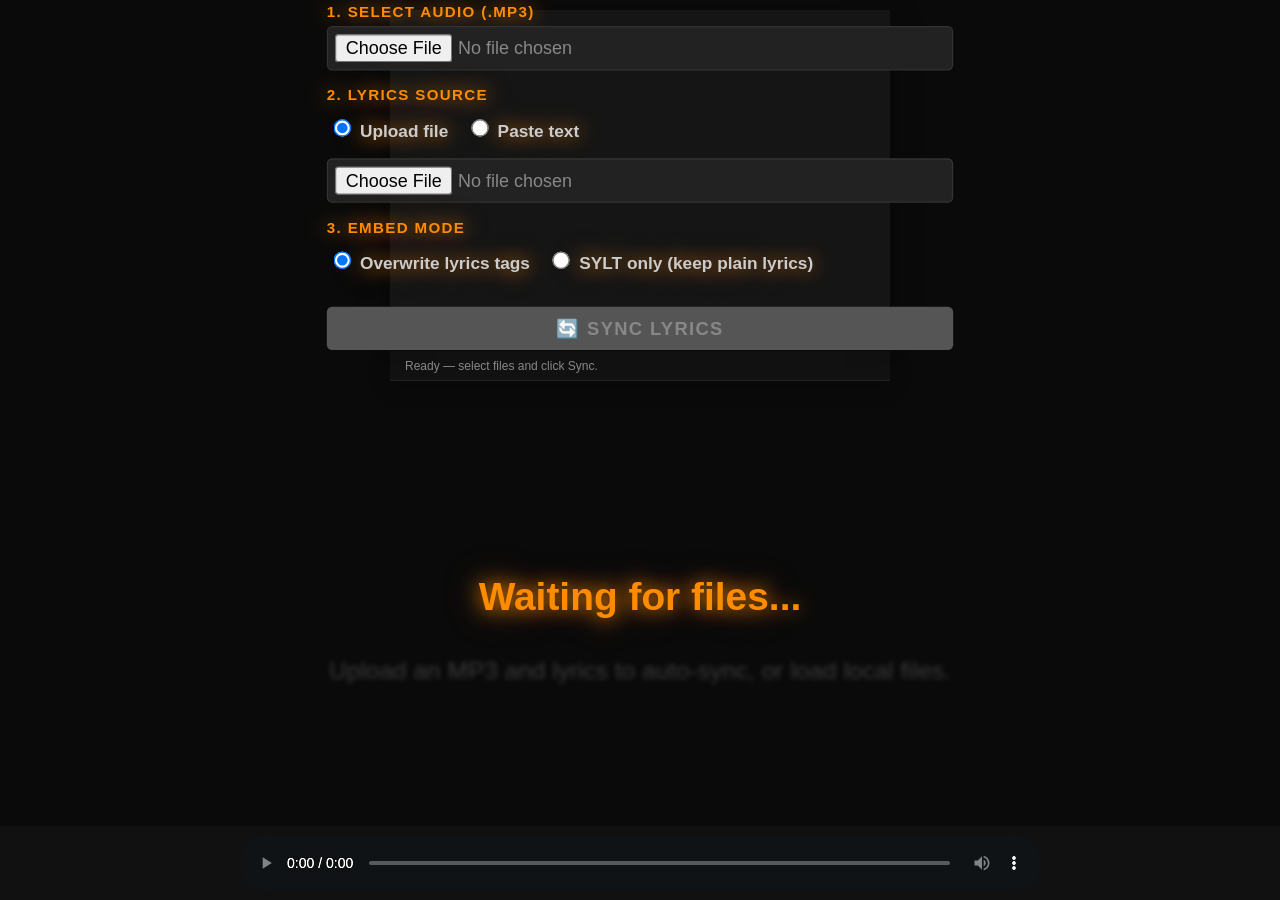
==== app/static/index.html @ f2a9d6f7 "Add embed_mode parameter to write_sylt_tag with UI, API, and docs support Co-authored-by: khannover " ====
<!DOCTYPE html>
<html lang="en">
<head>
    <meta charset="UTF-8">
    <title>KAI | Auto-Sync Viewer</title>
    <style>
        :root { --orange: #ff8c00; --dark: #0a0a0a; --dim: rgba(255, 255, 255, 0.2); }
        * { box-sizing: border-box; }
        body { background: var(--dark); color: white; font-family: 'Segoe UI', sans-serif; display: flex; flex-direction: column; align-items: center; margin: 0; height: 100vh; overflow: hidden; }

        .dashboard { background: #151515; padding: 18px 18px 14px; width: 95%; max-width: 500px; border-bottom: 2px solid var(--orange); display: flex; flex-direction: column; gap: 12px; margin-top: 10px; z-index: 100; box-shadow: 0 10px 30px rgba(0,0,0,0.35); }
        .control-group { display: flex; flex-direction: column; flex: 1; min-width: 230px; }
        label { color: var(--orange); font-size: 0.7rem; text-transform: uppercase; margin-bottom: 5px; letter-spacing: 1px; }
        input[type="file"] { background: #222; color: #888; border: 1px solid #333; padding: 5px; border-radius: 4px; }

        .btn-row { display: flex; align-items: flex-end; gap: 10px; }
        button { background: var(--orange); color: var(--dark); border: none; padding: 8px 20px; border-radius: 4px; font-weight: bold; font-size: 0.85rem; cursor: pointer; text-transform: uppercase; letter-spacing: 1px; transition: all 0.2s; }
        button:hover { background: #ffaa33; transform: scale(1.03); }
        button:disabled { background: #555; color: #888; cursor: not-allowed; transform: none; }

        .choice-row { display: flex; gap: 12px; align-items: center; margin: 4px 0 8px; }
        .inline-row { display: flex; align-items: flex-end; flex-wrap: wrap; gap: 12px; }
        .choice-row label { color: #ccc; font-size: 0.8rem; text-transform: none; letter-spacing: 0; }
        .lyrics-textarea { width: 100%; min-height: 120px; background: #1c1c1c; color: #f2f2f2; border: 1px solid #333; border-radius: 4px; padding: 10px; resize: vertical; font-family: 'Segoe UI', sans-serif; }
        .hidden { display: none; }
        .embedded-lyrics-panel { background: #111; border: 1px solid #2a2a2a; border-radius: 4px; padding: 10px; margin-top: 6px; }
        .embedded-lyrics-panel summary { color: var(--orange); font-size: 0.72rem; text-transform: uppercase; letter-spacing: 1px; cursor: pointer; user-select: none; }
        .embedded-lyrics-panel textarea { width: 100%; min-height: 80px; background: #1a1a1a; color: #aaa; border: 1px solid #2a2a2a; border-radius: 4px; padding: 8px; font-family: 'Segoe UI', sans-serif; font-size: 0.78rem; resize: vertical; margin-top: 8px; }
        .embed-status { font-size: 0.73rem; padding: 4px 0 2px; }

        .status-bar { margin-top: 30px; width: 95%; max-width: 500px; padding: 8px 15px; font-size: 0.75rem; color: #888; background: #111; border-bottom: 1px solid #222; min-height: 30px; display: flex; align-items: center; gap: 10px; box-shadow: 0 6px 20px rgba(0,0,0,0.25); }
        .status-bar .spinner { width: 14px; height: 14px; border: 2px solid #555; border-top-color: var(--orange); border-radius: 50%; animation: spin 0.8s linear infinite; display: none; }
        .status-bar.loading .spinner { display: inline-block; }
        @keyframes spin { to { transform: rotate(360deg); } }

        .tabs { display: flex; gap: 0; width: 100%; }
        .tab { padding: 8px 20px; background: #1a1a1a; color: #666; cursor: pointer; font-size: 0.75rem; text-transform: uppercase; letter-spacing: 1px; border-bottom: 2px solid transparent; transition: all 0.2s; }
        .tab.active { color: var(--orange); border-bottom-color: var(--orange); background: #151515; }

        .tab-content { display: none; }
        .tab-content.active { display: flex; flex-direction: column; gap: 12px; width: 100%; }

        #lyrics-window { flex-grow: 1; width: 100%; overflow-y: auto; scroll-behavior: smooth; text-align: center; mask-image: linear-gradient(transparent, black 35%, black 65%, transparent); -webkit-mask-image: linear-gradient(transparent, black 35%, black 65%, transparent); }
        #lyrics-content { padding: 20vh 0; }
        .lyric-line { padding: 20px; font-size: 1.8rem; color: var(--dim); filter: blur(3px); transition: all 0.5s ease; transform: scale(0.85); cursor: pointer; }
        .lyric-line:hover { filter: blur(1px); color: rgba(255,255,255,0.4); }
        .active { color: var(--orange) !important; filter: blur(0px) !important; transform: scale(1.35) !important; text-shadow: 0 0 15px var(--orange), 0 0 30px rgba(255, 140, 0, 0.4); font-weight: bold; }

        .player-container { width: 100%; background: #111; padding: 10px 0; display: flex; justify-content: center; }
        audio { width: 80%; max-width: 800px; filter: invert(100%) hue-rotate(180deg) brightness(1.5); }
        #tab-auto { margin-top: 20px; }
    </style>
</head>
<body>
    <div class="dashboard">
        <!-- Tab 1: Auto-sync via API -->
        <div class="tab-content active" id="tab-auto">
            <div class="inline-row">
                <div class="control-group">
                    <label>1. Select Audio (.mp3)</label>
                    <input type="file" id="auto-audio" accept=".mp3,audio/mpeg">
                </div>
                <div class="control-group">
                    <label>2. Lyrics Source</label>
                    <div class="choice-row">
                        <label><input type="radio" name="lyrics-source" value="file" checked> Upload file</label>
                        <label><input type="radio" name="lyrics-source" value="text"> Paste text</label>
                    </div>
                    <input type="file" id="auto-lyrics-file" accept=".txt,text/plain">
                    <textarea id="auto-lyrics-text" class="lyrics-textarea hidden" placeholder="Paste lyrics here..."></textarea>
                </div>
                <div class="control-group" id="embed-mode-group">
                    <label>3. Embed Mode</label>
                    <div class="choice-row">
                        <label title="Writes synced LRC text into USLT and TXXX:LYRICS (replaces plain lyrics)">
                            <input type="radio" name="embed-mode" value="overwrite" checked> Overwrite lyrics tags
                        </label>
                        <label title="Writes only the SYLT frame — keeps existing plain (unsynced) lyrics intact">
                            <input type="radio" name="embed-mode" value="sylt_only"> SYLT only (keep plain lyrics)
                        </label>
                    </div>
                </div>
                <div class="control-group">
                    <button id="btn-sync" disabled>🔄 Sync Lyrics</button>
                </div>
            </div>
            <!-- Embedded lyrics panel (shown after MP3 selection) -->
            <div id="embedded-lyrics-wrap" class="hidden">
                <div class="embed-status" id="embed-status-text"></div>
                <details class="embedded-lyrics-panel" id="timed-lrc-panel">
                    <summary>Timed Lyrics (LRC)</summary>
                    <textarea id="embed-lrc-text" readonly></textarea>
                </details>
            </div>
        </div>

        <!-- Tab 2: Manual local files -->
        <div class="tab-content" id="tab-manual">
            <div class="control-group">
                <label>1. Select Audio (.mp3)</label>
                <input type="file" id="manual-audio" accept=".mp3,audio/mpeg">
            </div>
            <div class="control-group">
                <label>2. Paste Sync Data (LRC text)</label>
                <textarea id="manual-lrc-text" class="lyrics-textarea" placeholder="Paste LRC content here..."></textarea>
            </div>
        </div>
    </div>

    <div class="status-bar" id="status-bar">
        <div class="spinner"></div>
        <span id="status-text">Ready — select files and click Sync.</span>
    </div>

    <div id="lyrics-window">
        <div id="lyrics-content">
            <div class="lyric-line active">Waiting for files...</div>
            <div class="lyric-line">Upload an MP3 and lyrics to auto-sync, or load local files.</div>
        </div>
    </div>
    <div class="player-container"><audio id="audio-player" controls></audio></div>

    <script>
        // ─── Elements ───
        const player    = document.getElementById('audio-player');
        const content   = document.getElementById('lyrics-content');
        const windowEl  = document.getElementById('lyrics-window');
        const statusBar = document.getElementById('status-bar');
        const statusTxt = document.getElementById('status-text');
        const btnSync   = document.getElementById('btn-sync');

        const autoAudio   = document.getElementById('auto-audio');
        const autoLyricsFile = document.getElementById('auto-lyrics-file');
        const autoLyricsText = document.getElementById('auto-lyrics-text');
        const lyricsSource = document.querySelectorAll('input[name="lyrics-source"]');
        const manualAudio = document.getElementById('manual-audio');
        const manualLrcText = document.getElementById('manual-lrc-text');
        const embeddedWrap = document.getElementById('embedded-lyrics-wrap');
        const embedStatusText = document.getElementById('embed-status-text');
        const timedLrcPanel = document.getElementById('timed-lrc-panel');
        const embedLrcText = document.getElementById('embed-lrc-text');

        let syncMap = [];

        // ─── Tab switching ───
        document.querySelectorAll('.tab').forEach(tab => {
            tab.addEventListener('click', () => {
                document.querySelectorAll('.tab').forEach(t => t.classList.remove('active'));
                document.querySelectorAll('.tab-content').forEach(c => c.classList.remove('active'));
                tab.classList.add('active');
                document.getElementById(`tab-${tab.dataset.tab}`).classList.add('active');
            });
        });

        // ─── Status helpers ───
        function setStatus(msg, loading = false) {
            statusTxt.textContent = msg;
            statusBar.classList.toggle('loading', loading);
        }

        // ─── Enable sync button when both files selected ───
        let lyricsMode = 'file';

        function checkAutoReady() {
            const hasLyrics = lyricsMode === 'file'
                ? autoLyricsFile.files.length > 0
                : autoLyricsText.value.trim().length > 0;
            btnSync.disabled = !(autoAudio.files.length && hasLyrics);
        }
        autoAudio.addEventListener('change', checkAutoReady);
        autoLyricsFile.addEventListener('change', checkAutoReady);
        autoLyricsText.addEventListener('input', checkAutoReady);

        // ─── Extract embedded lyrics when MP3 is chosen ───
        autoAudio.addEventListener('change', async () => {
            const file = autoAudio.files[0];
            embeddedWrap.classList.add('hidden');
            embedLrcText.value = '';
            if (!file) return;

            embedStatusText.style.color = '#888';
            embedStatusText.textContent = '🔍 Checking for embedded lyrics…';
            embeddedWrap.classList.remove('hidden');

            try {
                const form = new FormData();
                form.append('mp3', file);
                const resp = await fetch('/lyrics/from-mp3', { method: 'POST', body: form });
                if (!resp.ok) {
                    embedStatusText.style.color = '#f88';
                    embedStatusText.textContent = '⚠️ Could not read embedded lyrics.';
                    return;
                }
                const data = await resp.json();
                const found = data.sources && (data.sources.uslt || data.sources.txxx_lyrics || data.sources.sylt);
                if (!found || (!data.plain_lyrics && !data.timed_lyrics_lrc)) {
                    embedStatusText.style.color = '#888';
                    embedStatusText.textContent = 'ℹ️ No embedded lyrics found.';
                    timedLrcPanel.classList.add('hidden');
                    return;
                }

                // Build source label
                const srcNames = [];
                if (data.sources.uslt) srcNames.push('USLT');
                if (data.sources.txxx_lyrics) srcNames.push('TXXX');
                if (data.sources.sylt) srcNames.push('SYLT');
                embedStatusText.style.color = '#8f8';
                embedStatusText.textContent = `✅ Found embedded lyrics (${srcNames.join('/')}).`;

                // Show timed LRC panel if available
                if (data.timed_lyrics_lrc) {
                    embedLrcText.value = data.timed_lyrics_lrc;
                    timedLrcPanel.classList.remove('hidden');
                } else {
                    timedLrcPanel.classList.add('hidden');
                }

                // Pre-populate plain lyrics textarea and switch to text mode
                if (data.plain_lyrics) {
                    autoLyricsText.value = data.plain_lyrics;
                    // Switch to text mode
                    const textRadio = document.querySelector('input[name="lyrics-source"][value="text"]');
                    if (textRadio) {
                        textRadio.checked = true;
                        lyricsMode = 'text';
                        autoLyricsFile.classList.add('hidden');
                        autoLyricsText.classList.remove('hidden');
                        autoLyricsFile.value = '';
                    }
                    checkAutoReady();
                }
            } catch (e) {
                embedStatusText.style.color = '#f88';
                embedStatusText.textContent = '⚠️ Error checking embedded lyrics.';
                console.error(e);
            }
        });

        lyricsSource.forEach(radio => {
            radio.addEventListener('change', () => {
                lyricsMode = radio.value;
                const usingFile = lyricsMode === 'file';
                autoLyricsFile.classList.toggle('hidden', !usingFile);
                autoLyricsText.classList.toggle('hidden', usingFile);
                if (usingFile) autoLyricsText.value = '';
                else autoLyricsFile.value = '';
                checkAutoReady();
            });
        });

        // ─── AUTO-SYNC: Call the API ───
        btnSync.addEventListener('click', async () => {
            const mp3File = autoAudio.files[0];
            const lyricPayload = lyricsMode === 'file'
                ? autoLyricsFile.files[0]
                : new Blob([autoLyricsText.value], { type: 'text/plain' });
            if (!mp3File || !lyricPayload) return;

            btnSync.disabled = true;
            setStatus('Uploading and syncing… this may take a minute.', true);

            try {
                const form = new FormData();
                form.append('mp3', mp3File);
                form.append('lyrics', lyricPayload, lyricsMode === 'file' ? lyricPayload.name || 'lyrics.txt' : 'lyrics.txt');
                form.append('embed_mode', document.querySelector('input[name="embed-mode"]:checked').value);

                const resp = await fetch('/sync', { method: 'POST', body: form });

                if (!resp.ok) {
                    const err = await resp.json().catch(() => ({ detail: resp.statusText }));
                    throw new Error(err.detail || 'Sync failed');
                }

                setStatus('Processing response…', true);

                // Response is a ZIP containing _synced.mp3 and _synced.lrc
                const blob = await resp.blob();
                const zip  = await loadZip(blob);

                // Find the files in the ZIP
                let mp3Blob = null, lrcText = null;
                for (const [name, data] of zip) {
                    if (name.endsWith('.mp3')) mp3Blob = data;
                    if (name.endsWith('.lrc')) lrcText = await data.text();
                }

                if (!mp3Blob || !lrcText) throw new Error('ZIP missing expected files');

                // Load audio
                player.src = URL.createObjectURL(mp3Blob);

                // Parse LRC and display
                parseLrc(lrcText);

                setStatus(`✅ Synced! ${syncMap.length} lines aligned. Press play.`, false);

                // Offer download
                offerDownload(blob, mp3File.name.replace('.mp3', '_synced.zip'));

            } catch (err) {
                setStatus(`❌ Error: ${err.message}`, false);
                console.error(err);
            } finally {
                btnSync.disabled = false;
                checkAutoReady();
            }
        });

        // ─── MANUAL: Load local files ───
        manualAudio.addEventListener('change', (e) => {
            const file = e.target.files[0];
            if (file) {
                player.src = URL.createObjectURL(file);
                setStatus('Audio loaded. Paste LRC text next.', false);
            }
        });

        manualLrcText.addEventListener('input', (e) => {
            const text = e.target.value;
            if (!text.trim()) {
                setStatus('Awaiting LRC text…', false);
                syncMap = [];
                content.innerHTML = '<div class="lyric-line active">Waiting for LRC text...</div>';
                return;
            }
            parseLrc(text);
            setStatus(`✅ LRC text loaded: ${syncMap.length} lines. Press play.`, false);
        });

        // ─── LRC Parser ───
        function parseLrc(raw) {
            syncMap = [];
            content.innerHTML = '';
            raw.split('\n').forEach(line => {
                const match = line.match(/\[(\d+):(\d+\.?\d*)\](.*)/);
                if (match) {
                    const ms = (parseInt(match[1]) * 60 + parseFloat(match[2])) * 1000;
                    const text = match[3].trim();
                    if (text) syncMap.push({ time: ms, text });
                }
            });
            syncMap.forEach((item, i) => {
                const div = document.createElement('div');
                div.className = 'lyric-line';
                div.id = `line-${i}`;
                div.innerText = item.text;
                // Click to seek
                div.addEventListener('click', () => {
                    player.currentTime = item.time / 1000;
                    if (player.paused) player.play();
                });
                content.appendChild(div);
            });
        }

        // ─── Sync Engine ───
        let lastActive = -1;
        player.addEventListener('timeupdate', () => {
            const now = player.currentTime * 1000;
            let activeIdx = -1;

            for (let i = syncMap.length - 1; i >= 0; i--) {
                if (now >= syncMap[i].time) { activeIdx = i; break; }
            }

            if (activeIdx !== lastActive) {
                lastActive = activeIdx;
                document.querySelectorAll('.lyric-line').forEach(el => el.classList.remove('active'));
                if (activeIdx >= 0) {
                    const activeEl = document.getElementById(`line-${activeIdx}`);
                    if (activeEl) {
                        activeEl.classList.add('active');
                        const targetScroll = activeEl.offsetTop - (windowEl.offsetHeight / 2);
                        windowEl.scrollTo({ top: Math.max(0, targetScroll), behavior: 'smooth' });
                    }
                }
            }
        });

        // ─── Minimal ZIP reader (no external lib needed) ───
        async function loadZip(blob) {
            const buf  = await blob.arrayBuffer();
            const view = new DataView(buf);
            const entries = [];
            let offset = 0;

            while (offset < buf.byteLength - 4) {
                const sig = view.getUint32(offset, true);
                if (sig !== 0x04034b50) break; // local file header

                const compMethod  = view.getUint16(offset + 8, true);
                const compSize    = view.getUint32(offset + 18, true);
                const uncompSize  = view.getUint32(offset + 22, true);
                const nameLen     = view.getUint16(offset + 26, true);
                const extraLen    = view.getUint16(offset + 28, true);
                const nameBytes   = new Uint8Array(buf, offset + 30, nameLen);
                const fileName    = new TextDecoder().decode(nameBytes);
                const dataStart   = offset + 30 + nameLen + extraLen;
                const fileData    = buf.slice(dataStart, dataStart + compSize);

                if (compMethod === 0) {
                    // Stored (no compression)
                    entries.push([fileName, new Blob([fileData])]);
                } else if (compMethod === 8) {
                    // Deflated — use DecompressionStream
                    const ds = new DecompressionStream('deflate-raw');
                    const writer = ds.writable.getWriter();
                    writer.write(new Uint8Array(fileData));
                    writer.close();
                    const decompressed = await new Response(ds.readable).blob();
                    entries.push([fileName, decompressed]);
                } else {
                    console.warn(`Unsupported compression method ${compMethod} for ${fileName}`);
                }

                offset = dataStart + compSize;
            }
            return entries;
        }

        // ─── Offer download ───
        function offerDownload(blob, fileName) {
            const a = document.createElement('a');
            a.href = URL.createObjectURL(blob);
            a.download = fileName;
            a.click();
            URL.revokeObjectURL(a.href);
        }
    </script>
</body>
</html>
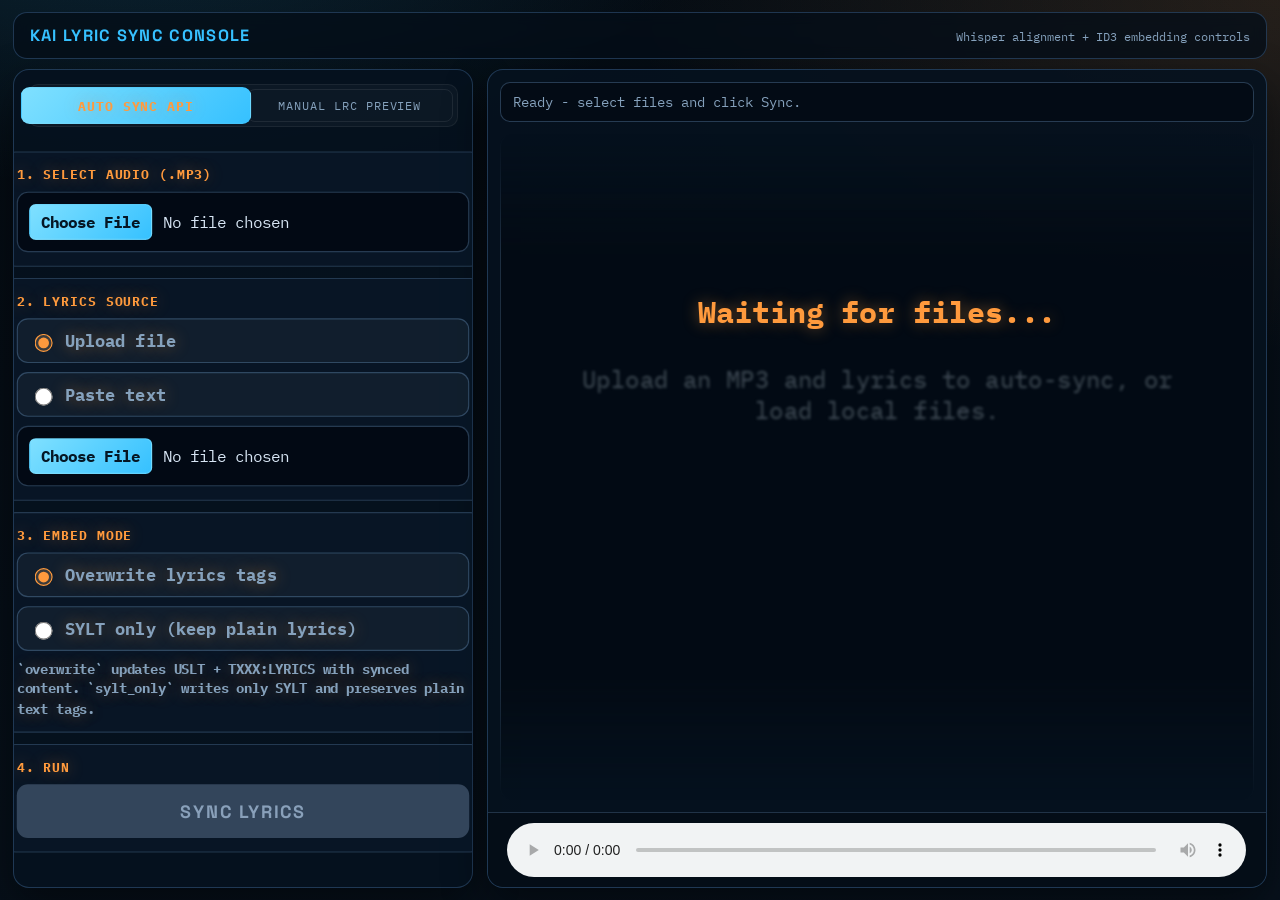
==== commit 26c6437c: "feat: Enhance audio transcription and alignment features - Added retry mechanism for transcription w" ====
--- a/app/static/index.html
+++ b/app/static/index.html
@@ -2,123 +2,485 @@
 <html lang="en">
 <head>
     <meta charset="UTF-8">
-    <title>KAI | Auto-Sync Viewer</title>
+    <meta name="viewport" content="width=device-width, initial-scale=1.0">
+    <title>KAI | Lyric Sync Console</title>
     <style>
-        :root { --orange: #ff8c00; --dark: #0a0a0a; --dim: rgba(255, 255, 255, 0.2); }
+        @import url('https://fonts.googleapis.com/css2?family=IBM+Plex+Mono:wght@400;500;700&family=Space+Grotesk:wght@500;700&display=swap');
+
+        :root {
+            --bg: #040b12;
+            --bg-2: #07111c;
+            --panel: rgba(6, 18, 31, 0.92);
+            --panel-soft: rgba(10, 24, 40, 0.78);
+            --border: rgba(74, 122, 173, 0.38);
+            --text: #d7e5f4;
+            --muted: #85a1bc;
+            --accent: #36c1ff;
+            --accent-2: #ff9a3d;
+            --active: #7fe0ff;
+            --shell-width: min(1500px, 98vw);
+        }
+
         * { box-sizing: border-box; }
-        body { background: var(--dark); color: white; font-family: 'Segoe UI', sans-serif; display: flex; flex-direction: column; align-items: center; margin: 0; height: 100vh; overflow: hidden; }
-
-        .dashboard { background: #151515; padding: 18px 18px 14px; width: 95%; max-width: 500px; border-bottom: 2px solid var(--orange); display: flex; flex-direction: column; gap: 12px; margin-top: 10px; z-index: 100; box-shadow: 0 10px 30px rgba(0,0,0,0.35); }
-        .control-group { display: flex; flex-direction: column; flex: 1; min-width: 230px; }
-        label { color: var(--orange); font-size: 0.7rem; text-transform: uppercase; margin-bottom: 5px; letter-spacing: 1px; }
-        input[type="file"] { background: #222; color: #888; border: 1px solid #333; padding: 5px; border-radius: 4px; }
-
-        .btn-row { display: flex; align-items: flex-end; gap: 10px; }
-        button { background: var(--orange); color: var(--dark); border: none; padding: 8px 20px; border-radius: 4px; font-weight: bold; font-size: 0.85rem; cursor: pointer; text-transform: uppercase; letter-spacing: 1px; transition: all 0.2s; }
-        button:hover { background: #ffaa33; transform: scale(1.03); }
-        button:disabled { background: #555; color: #888; cursor: not-allowed; transform: none; }
-
-        .choice-row { display: flex; gap: 12px; align-items: center; margin: 4px 0 8px; }
-        .inline-row { display: flex; align-items: flex-end; flex-wrap: wrap; gap: 12px; }
-        .choice-row label { color: #ccc; font-size: 0.8rem; text-transform: none; letter-spacing: 0; }
-        .lyrics-textarea { width: 100%; min-height: 120px; background: #1c1c1c; color: #f2f2f2; border: 1px solid #333; border-radius: 4px; padding: 10px; resize: vertical; font-family: 'Segoe UI', sans-serif; }
+        html, body { height: 100%; }
+
+        body {
+            margin: 0;
+            color: var(--text);
+            font-family: 'IBM Plex Mono', monospace;
+            background:
+                radial-gradient(1000px 540px at 10% -15%, rgba(54, 193, 255, 0.16), transparent 60%),
+                radial-gradient(1000px 540px at 100% 0%, rgba(255, 154, 61, 0.13), transparent 65%),
+                linear-gradient(165deg, var(--bg), var(--bg-2));
+            display: grid;
+            grid-template-rows: auto 1fr;
+            overflow: hidden;
+            position: relative;
+        }
+
+        body::before {
+            content: "";
+            position: fixed;
+            inset: 0;
+            pointer-events: none;
+            background: repeating-linear-gradient(
+                to bottom,
+                rgba(255, 255, 255, 0.02) 0,
+                rgba(255, 255, 255, 0.02) 1px,
+                transparent 2px,
+                transparent 4px
+            );
+            opacity: 0.17;
+            mix-blend-mode: soft-light;
+        }
+
+        .masthead {
+            width: var(--shell-width);
+            margin: 12px auto 10px;
+            padding: 12px 16px;
+            border-radius: 14px;
+            border: 1px solid var(--border);
+            background: rgba(4, 14, 24, 0.76);
+            display: flex;
+            align-items: center;
+            justify-content: space-between;
+            gap: 12px;
+            backdrop-filter: blur(7px);
+        }
+
+        .brand {
+            font-family: 'Space Grotesk', sans-serif;
+            font-weight: 700;
+            letter-spacing: 0.08em;
+            text-transform: uppercase;
+            color: var(--accent);
+            font-size: 1.02rem;
+        }
+
+        .subtitle {
+            color: var(--muted);
+            font-size: 0.78rem;
+        }
+
+        .app-shell {
+            width: var(--shell-width);
+            margin: 0 auto 12px;
+            min-height: 0;
+            display: grid;
+            grid-template-columns: minmax(360px, 460px) 1fr;
+            gap: 14px;
+        }
+
+        .control-panel,
+        .viewer-panel {
+            border: 1px solid var(--border);
+            border-radius: 16px;
+            background: var(--panel);
+            box-shadow: 0 16px 44px rgba(0, 0, 0, 0.45);
+            min-height: 0;
+        }
+
+        .control-panel {
+            display: flex;
+            flex-direction: column;
+            padding: 14px;
+            overflow: auto;
+            gap: 12px;
+        }
+
+        .tabs {
+            display: flex;
+            gap: 8px;
+            padding: 4px;
+            border-radius: 10px;
+            background: rgba(255, 255, 255, 0.03);
+            border: 1px solid rgba(255, 255, 255, 0.06);
+        }
+
+        .tab {
+            flex: 1;
+            text-align: center;
+            border: 1px solid rgba(255, 255, 255, 0.08);
+            border-radius: 8px;
+            padding: 8px 10px;
+            color: var(--muted);
+            font-size: 0.74rem;
+            text-transform: uppercase;
+            letter-spacing: 0.08em;
+            cursor: pointer;
+            transition: 180ms ease;
+        }
+
+        .tab:hover { color: var(--text); border-color: rgba(127, 224, 255, 0.4); }
+
+        .tab.active {
+            color: #001422;
+            background: linear-gradient(135deg, var(--active), var(--accent));
+            border-color: transparent;
+            font-weight: 700;
+        }
+
+        .tab-content { display: none; }
+        .tab-content.active {
+            display: flex;
+            flex-direction: column;
+            gap: 10px;            
+            margin-top: 50px;
+
+        }
+
+        .control-group {
+            border: 1px solid rgba(124, 171, 221, 0.24);
+            border-radius: 12px;
+            background: var(--panel-soft);
+            padding: 12px;
+            display: flex;
+            flex-direction: column;
+            gap: 8px;
+        }
+
+        label {
+            color: var(--accent-2);
+            font-size: 0.73rem;
+            letter-spacing: 0.08em;
+            text-transform: uppercase;
+            font-weight: 700;
+        }
+
+        input[type="file"], textarea {
+            width: 100%;
+            border: 1px solid rgba(124, 171, 221, 0.3);
+            border-radius: 10px;
+            background: #020914;
+            color: var(--text);
+            padding: 10px;
+            font-family: 'IBM Plex Mono', monospace;
+            font-size: 0.88rem;
+        }
+
+        input[type="file"]::file-selector-button {
+            border: 1px solid rgba(127, 224, 255, 0.42);
+            border-radius: 6px;
+            padding: 6px 10px;
+            margin-right: 10px;
+            color: #051624;
+            background: linear-gradient(135deg, var(--active), var(--accent));
+            font-family: 'IBM Plex Mono', monospace;
+            font-weight: 700;
+            cursor: pointer;
+        }
+
+        textarea { min-height: 120px; resize: vertical; }
+        .lyrics-textarea { min-height: 120px; }
         .hidden { display: none; }
-        .embedded-lyrics-panel { background: #111; border: 1px solid #2a2a2a; border-radius: 4px; padding: 10px; margin-top: 6px; }
-        .embedded-lyrics-panel summary { color: var(--orange); font-size: 0.72rem; text-transform: uppercase; letter-spacing: 1px; cursor: pointer; user-select: none; }
-        .embedded-lyrics-panel textarea { width: 100%; min-height: 80px; background: #1a1a1a; color: #aaa; border: 1px solid #2a2a2a; border-radius: 4px; padding: 8px; font-family: 'Segoe UI', sans-serif; font-size: 0.78rem; resize: vertical; margin-top: 8px; }
-        .embed-status { font-size: 0.73rem; padding: 4px 0 2px; }
-
-        .status-bar { margin-top: 30px; width: 95%; max-width: 500px; padding: 8px 15px; font-size: 0.75rem; color: #888; background: #111; border-bottom: 1px solid #222; min-height: 30px; display: flex; align-items: center; gap: 10px; box-shadow: 0 6px 20px rgba(0,0,0,0.25); }
-        .status-bar .spinner { width: 14px; height: 14px; border: 2px solid #555; border-top-color: var(--orange); border-radius: 50%; animation: spin 0.8s linear infinite; display: none; }
+
+        .choice-row {
+            display: flex;
+            flex-direction: column;
+            gap: 8px;
+        }
+
+        .choice-row label {
+            display: flex;
+            align-items: center;
+            gap: 8px;
+            margin: 0;
+            color: var(--muted);
+            text-transform: none;
+            letter-spacing: 0;
+            font-size: 0.96rem;
+            border: 1px solid rgba(124, 171, 221, 0.3);
+            border-radius: 10px;
+            background: rgba(255, 255, 255, 0.04);
+            padding: 9px 10px;
+            cursor: pointer;
+            transition: 160ms ease;
+        }
+
+        .choice-row label:hover {
+            border-color: rgba(127, 224, 255, 0.5);
+            background: rgba(74, 122, 173, 0.22);
+        }
+
+        .choice-row input[type="radio"] {
+            accent-color: var(--accent-2);
+            width: 16px;
+            height: 16px;
+        }
+
+        .embed-note {
+            font-size: 0.78rem;
+            color: var(--muted);
+            line-height: 1.4;
+        }
+
+        #btn-sync {
+            border: none;
+            border-radius: 10px;
+            min-height: 48px;
+            background: linear-gradient(135deg, var(--accent-2), #ff6d1f);
+            color: #201205;
+            font-family: 'Space Grotesk', sans-serif;
+            font-weight: 700;
+            font-size: 1rem;
+            text-transform: uppercase;
+            letter-spacing: 0.09em;
+            cursor: pointer;
+            box-shadow: 0 12px 28px rgba(255, 109, 31, 0.25);
+            transition: 180ms ease;
+        }
+
+        #btn-sync:hover { transform: translateY(-1px); filter: brightness(1.05); }
+        #btn-sync:disabled {
+            background: #33455b;
+            color: #89a0ba;
+            cursor: not-allowed;
+            box-shadow: none;
+            transform: none;
+            filter: none;
+        }
+
+        #embedded-lyrics-wrap {
+            border: 1px solid rgba(124, 171, 221, 0.24);
+            border-radius: 12px;
+            background: rgba(2, 9, 20, 0.65);
+            padding: 10px;
+        }
+
+        .embed-status {
+            color: var(--muted);
+            font-size: 0.83rem;
+            margin-bottom: 6px;
+        }
+
+        .embedded-lyrics-panel {
+            border: 1px solid rgba(124, 171, 221, 0.24);
+            border-radius: 10px;
+            background: rgba(255, 255, 255, 0.03);
+            padding: 10px;
+        }
+
+        .embedded-lyrics-panel summary {
+            color: var(--accent);
+            font-size: 0.8rem;
+            text-transform: uppercase;
+            letter-spacing: 0.08em;
+            cursor: pointer;
+            user-select: none;
+        }
+
+        .embedded-lyrics-panel textarea {
+            min-height: 90px;
+            margin-top: 8px;
+        }
+
+        .viewer-panel {
+            display: grid;
+            grid-template-rows: auto 1fr auto;
+            overflow: hidden;
+        }
+
+        .status-bar {
+            margin: 12px 12px 0;
+            padding: 10px 12px;
+            border: 1px solid rgba(124, 171, 221, 0.3);
+            border-radius: 10px;
+            background: rgba(3, 10, 19, 0.75);
+            color: var(--muted);
+            display: flex;
+            align-items: center;
+            gap: 10px;
+            min-height: 40px;
+            font-size: 0.85rem;
+        }
+
+        .status-bar.loading { color: var(--text); }
+
+        .status-bar .spinner {
+            width: 14px;
+            height: 14px;
+            border: 2px solid rgba(124, 171, 221, 0.45);
+            border-top-color: var(--accent-2);
+            border-radius: 50%;
+            animation: spin 0.8s linear infinite;
+            display: none;
+        }
+
         .status-bar.loading .spinner { display: inline-block; }
         @keyframes spin { to { transform: rotate(360deg); } }
 
-        .tabs { display: flex; gap: 0; width: 100%; }
-        .tab { padding: 8px 20px; background: #1a1a1a; color: #666; cursor: pointer; font-size: 0.75rem; text-transform: uppercase; letter-spacing: 1px; border-bottom: 2px solid transparent; transition: all 0.2s; }
-        .tab.active { color: var(--orange); border-bottom-color: var(--orange); background: #151515; }
-
-        .tab-content { display: none; }
-        .tab-content.active { display: flex; flex-direction: column; gap: 12px; width: 100%; }
-
-        #lyrics-window { flex-grow: 1; width: 100%; overflow-y: auto; scroll-behavior: smooth; text-align: center; mask-image: linear-gradient(transparent, black 35%, black 65%, transparent); -webkit-mask-image: linear-gradient(transparent, black 35%, black 65%, transparent); }
-        #lyrics-content { padding: 20vh 0; }
-        .lyric-line { padding: 20px; font-size: 1.8rem; color: var(--dim); filter: blur(3px); transition: all 0.5s ease; transform: scale(0.85); cursor: pointer; }
-        .lyric-line:hover { filter: blur(1px); color: rgba(255,255,255,0.4); }
-        .active { color: var(--orange) !important; filter: blur(0px) !important; transform: scale(1.35) !important; text-shadow: 0 0 15px var(--orange), 0 0 30px rgba(255, 140, 0, 0.4); font-weight: bold; }
-
-        .player-container { width: 100%; background: #111; padding: 10px 0; display: flex; justify-content: center; }
-        audio { width: 80%; max-width: 800px; filter: invert(100%) hue-rotate(180deg) brightness(1.5); }
-        #tab-auto { margin-top: 20px; }
+        #lyrics-window {
+            margin: 12px;
+            border-radius: 12px;
+            border: 1px solid rgba(124, 171, 221, 0.22);
+            background: rgba(2, 8, 16, 0.65);
+            overflow-y: auto;
+            text-align: center;
+            scroll-behavior: smooth;
+            mask-image: linear-gradient(transparent, black 18%, black 82%, transparent);
+            -webkit-mask-image: linear-gradient(transparent, black 18%, black 82%, transparent);
+        }
+
+        #lyrics-content { padding: 16vh 0; }
+
+        .lyric-line {
+            padding: 15px 16px;
+            font-size: clamp(1.02rem, 2.2vw, 1.7rem);
+            color: rgba(215, 229, 244, 0.3);
+            filter: blur(1.7px);
+            transform: scale(0.9);
+            transition: 260ms ease;
+            cursor: pointer;
+        }
+
+        .lyric-line:hover {
+            color: rgba(215, 229, 244, 0.6);
+            filter: blur(0.6px);
+        }
+
+        .active {
+            color: var(--accent-2) !important;
+            filter: blur(0) !important;
+            transform: scale(1.12) !important;
+            text-shadow: 0 0 14px rgba(255, 154, 61, 0.45);
+            font-weight: 700;
+        }
+
+        .player-container {
+            border-top: 1px solid rgba(124, 171, 221, 0.24);
+            background: rgba(4, 12, 22, 0.84);
+            padding: 10px 12px;
+            display: flex;
+            justify-content: center;
+        }
+
+        audio { width: min(960px, 98%); }
+
+        @media (max-width: 1080px) {
+            .app-shell {
+                grid-template-columns: 1fr;
+                grid-template-rows: auto 1fr;
+            }
+
+            .control-panel { max-height: 50vh; }
+        }
+
+        @media (max-width: 720px) {
+            .masthead {
+                flex-direction: column;
+                align-items: flex-start;
+            }
+
+            .tab { font-size: 0.68rem; }
+            .control-panel { padding: 10px; }
+            #lyrics-content { padding: 12vh 0; }
+        }
     </style>
 </head>
 <body>
-    <div class="dashboard">
-        <!-- Tab 1: Auto-sync via API -->
-        <div class="tab-content active" id="tab-auto">
-            <div class="inline-row">
-                <div class="control-group">
+    <header class="masthead">
+        <div class="brand">KAI LYRIC SYNC CONSOLE</div>
+        <div class="subtitle">Whisper alignment + ID3 embedding controls</div>
+    </header>
+
+    <main class="app-shell">
+        <section class="control-panel">
+            <div class="tabs">
+                <div class="tab active" data-tab="auto">Auto Sync API</div>
+                <div class="tab" data-tab="manual">Manual LRC Preview</div>
+            </div>
+
+            <div class="tab-content active" id="tab-auto">
+                <div class="control-group group-audio">
                     <label>1. Select Audio (.mp3)</label>
                     <input type="file" id="auto-audio" accept=".mp3,audio/mpeg">
                 </div>
-                <div class="control-group">
+
+                <div class="control-group group-lyrics">
                     <label>2. Lyrics Source</label>
-                    <div class="choice-row">
+                    <div class="choice-row vertical">
                         <label><input type="radio" name="lyrics-source" value="file" checked> Upload file</label>
                         <label><input type="radio" name="lyrics-source" value="text"> Paste text</label>
                     </div>
                     <input type="file" id="auto-lyrics-file" accept=".txt,text/plain">
                     <textarea id="auto-lyrics-text" class="lyrics-textarea hidden" placeholder="Paste lyrics here..."></textarea>
                 </div>
-                <div class="control-group" id="embed-mode-group">
+
+                <div class="control-group group-embed" id="embed-mode-group">
                     <label>3. Embed Mode</label>
-                    <div class="choice-row">
+                    <div class="choice-row vertical">
                         <label title="Writes synced LRC text into USLT and TXXX:LYRICS (replaces plain lyrics)">
                             <input type="radio" name="embed-mode" value="overwrite" checked> Overwrite lyrics tags
                         </label>
-                        <label title="Writes only the SYLT frame — keeps existing plain (unsynced) lyrics intact">
+                        <label title="Writes only the SYLT frame and keeps existing plain lyrics intact">
                             <input type="radio" name="embed-mode" value="sylt_only"> SYLT only (keep plain lyrics)
                         </label>
                     </div>
+                    <div class="embed-note">`overwrite` updates USLT + TXXX:LYRICS with synced content. `sylt_only` writes only SYLT and preserves plain text tags.</div>
+                </div>
+
+                <div class="control-group group-action">
+                    <label>4. Run</label>
+                    <button id="btn-sync" disabled>Sync Lyrics</button>
+                </div>
+
+                <div id="embedded-lyrics-wrap" class="hidden">
+                    <div class="embed-status" id="embed-status-text"></div>
+                    <details class="embedded-lyrics-panel" id="timed-lrc-panel">
+                        <summary>Timed Lyrics (LRC)</summary>
+                        <textarea id="embed-lrc-text" readonly></textarea>
+                    </details>
+                </div>
+            </div>
+
+            <div class="tab-content" id="tab-manual">
+                <div class="control-group">
+                    <label>1. Select Audio (.mp3)</label>
+                    <input type="file" id="manual-audio" accept=".mp3,audio/mpeg">
                 </div>
                 <div class="control-group">
-                    <button id="btn-sync" disabled>🔄 Sync Lyrics</button>
+                    <label>2. Paste Sync Data (LRC text)</label>
+                    <textarea id="manual-lrc-text" class="lyrics-textarea" placeholder="Paste LRC content here..."></textarea>
                 </div>
             </div>
-            <!-- Embedded lyrics panel (shown after MP3 selection) -->
-            <div id="embedded-lyrics-wrap" class="hidden">
-                <div class="embed-status" id="embed-status-text"></div>
-                <details class="embedded-lyrics-panel" id="timed-lrc-panel">
-                    <summary>Timed Lyrics (LRC)</summary>
-                    <textarea id="embed-lrc-text" readonly></textarea>
-                </details>
+        </section>
+
+        <section class="viewer-panel">
+            <div class="status-bar" id="status-bar">
+                <div class="spinner"></div>
+                <span id="status-text">Ready - select files and click Sync.</span>
             </div>
-        </div>
-
-        <!-- Tab 2: Manual local files -->
-        <div class="tab-content" id="tab-manual">
-            <div class="control-group">
-                <label>1. Select Audio (.mp3)</label>
-                <input type="file" id="manual-audio" accept=".mp3,audio/mpeg">
+
+            <div id="lyrics-window">
+                <div id="lyrics-content">
+                    <div class="lyric-line active">Waiting for files...</div>
+                    <div class="lyric-line">Upload an MP3 and lyrics to auto-sync, or load local files.</div>
+                </div>
             </div>
-            <div class="control-group">
-                <label>2. Paste Sync Data (LRC text)</label>
-                <textarea id="manual-lrc-text" class="lyrics-textarea" placeholder="Paste LRC content here..."></textarea>
-            </div>
-        </div>
-    </div>
-
-    <div class="status-bar" id="status-bar">
-        <div class="spinner"></div>
-        <span id="status-text">Ready — select files and click Sync.</span>
-    </div>
-
-    <div id="lyrics-window">
-        <div id="lyrics-content">
-            <div class="lyric-line active">Waiting for files...</div>
-            <div class="lyric-line">Upload an MP3 and lyrics to auto-sync, or load local files.</div>
-        </div>
-    </div>
-    <div class="player-container"><audio id="audio-player" controls></audio></div>
+
+            <div class="player-container"><audio id="audio-player" controls></audio></div>
+        </section>
+    </main>
 
     <script>
         // ─── Elements ───
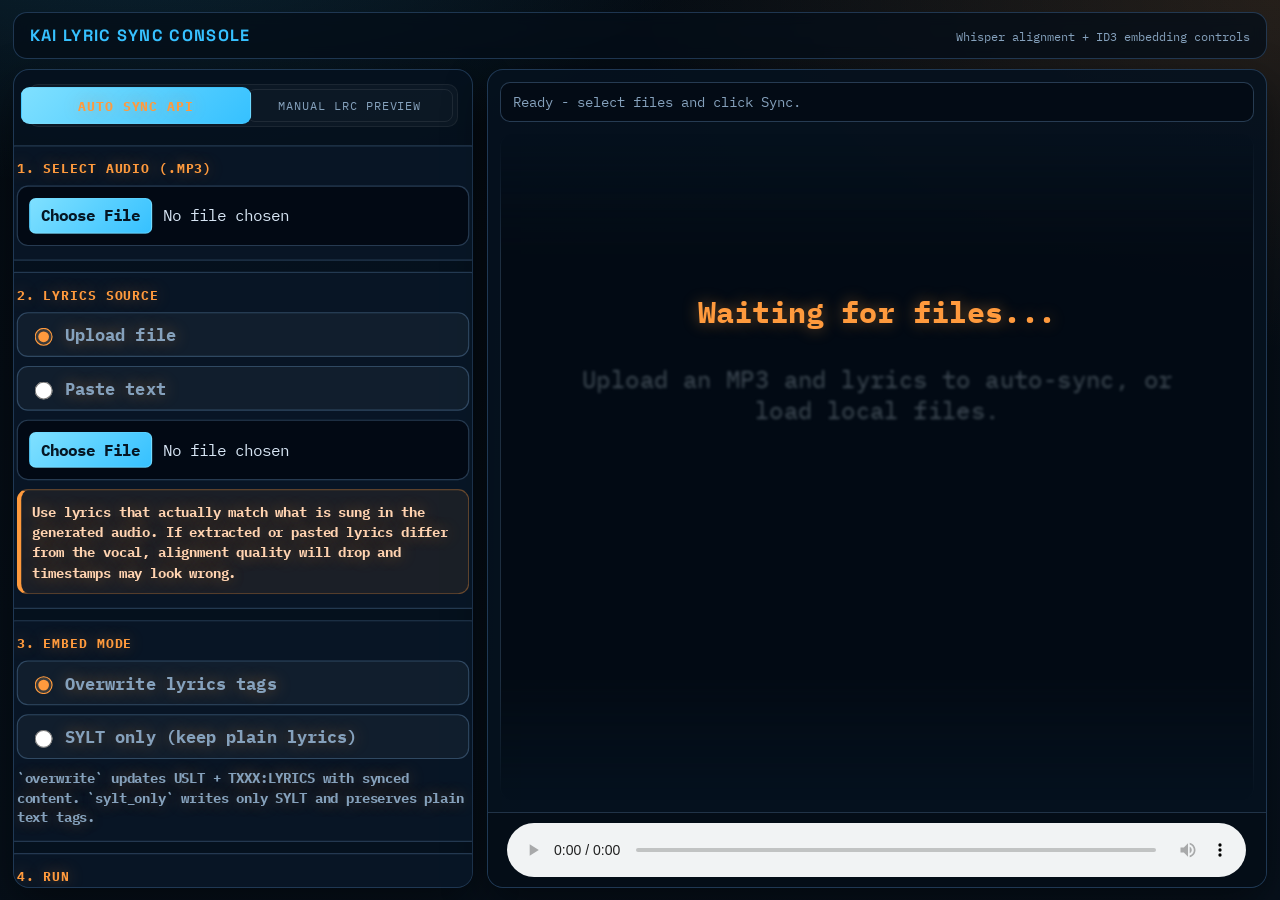
==== commit 9cf43563: "feat: Implement word precision synchronization mode with new timestamp_mode parameter" ====
--- a/app/static/index.html
+++ b/app/static/index.html
@@ -234,6 +234,53 @@
             line-height: 1.4;
         }
 
+        .sync-note {
+            border: 1px solid rgba(255, 154, 61, 0.34);
+            border-left: 4px solid var(--accent-2);
+            border-radius: 10px;
+            background: rgba(255, 154, 61, 0.08);
+            color: #ffd3b0;
+            font-size: 0.78rem;
+            line-height: 1.45;
+            padding: 10px;
+            transition: 180ms ease;
+        }
+
+        .sync-note.busy {
+            border-color: rgba(127, 224, 255, 0.4);
+            border-left-color: var(--accent);
+            background: rgba(54, 193, 255, 0.1);
+            color: #d9f4ff;
+            box-shadow: 0 0 0 1px rgba(54, 193, 255, 0.12) inset;
+            animation: sync-note-pulse 1.25s ease-in-out infinite;
+        }
+
+        .sync-note.busy::after {
+            content: ' ...';
+            display: inline-block;
+            width: 1.6em;
+            overflow: hidden;
+            vertical-align: bottom;
+            animation: sync-note-dots 1s steps(4, end) infinite;
+        }
+
+        @keyframes sync-note-pulse {
+            0% {
+                box-shadow: 0 0 0 1px rgba(54, 193, 255, 0.12) inset, 0 0 0 rgba(54, 193, 255, 0.0);
+            }
+            50% {
+                box-shadow: 0 0 0 1px rgba(54, 193, 255, 0.2) inset, 0 0 16px rgba(54, 193, 255, 0.18);
+            }
+            100% {
+                box-shadow: 0 0 0 1px rgba(54, 193, 255, 0.12) inset, 0 0 0 rgba(54, 193, 255, 0.0);
+            }
+        }
+
+        @keyframes sync-note-dots {
+            0% { width: 0; }
+            100% { width: 1.6em; }
+        }
+
         #btn-sync {
             border: none;
             border-radius: 10px;
@@ -424,6 +471,9 @@
                     </div>
                     <input type="file" id="auto-lyrics-file" accept=".txt,text/plain">
                     <textarea id="auto-lyrics-text" class="lyrics-textarea hidden" placeholder="Paste lyrics here..."></textarea>
+                    <div class="sync-note" id="sync-note">
+                        Use lyrics that actually match what is sung in the generated audio. If extracted or pasted lyrics differ from the vocal, alignment quality will drop and timestamps may look wrong.
+                    </div>
                 </div>
 
                 <div class="control-group group-embed" id="embed-mode-group">
@@ -501,6 +551,20 @@
         const embedStatusText = document.getElementById('embed-status-text');
         const timedLrcPanel = document.getElementById('timed-lrc-panel');
         const embedLrcText = document.getElementById('embed-lrc-text');
+        const syncNote = document.getElementById('sync-note');
+
+        const syncNoteDefaultText = 'Use lyrics that actually match what is sung in the generated audio. If extracted or pasted lyrics differ from the vocal, alignment quality will drop and timestamps may look wrong.';
+
+        function setSyncNoteBusy(isBusy) {
+            if (!syncNote) return;
+            if (isBusy) {
+                syncNote.classList.add('busy');
+                syncNote.textContent = 'Sync service is running on the server. This can take a bit depending on audio length and load. Please wait.';
+            } else {
+                syncNote.classList.remove('busy');
+                syncNote.textContent = syncNoteDefaultText;
+            }
+        }
 
         let syncMap = [];
 
@@ -621,6 +685,7 @@
 
             btnSync.disabled = true;
             setStatus('Uploading and syncing… this may take a minute.', true);
+            setSyncNoteBusy(true);
 
             try {
                 const form = new FormData();
@@ -667,6 +732,7 @@
             } finally {
                 btnSync.disabled = false;
                 checkAutoReady();
+                setSyncNoteBusy(false);
             }
         });
 
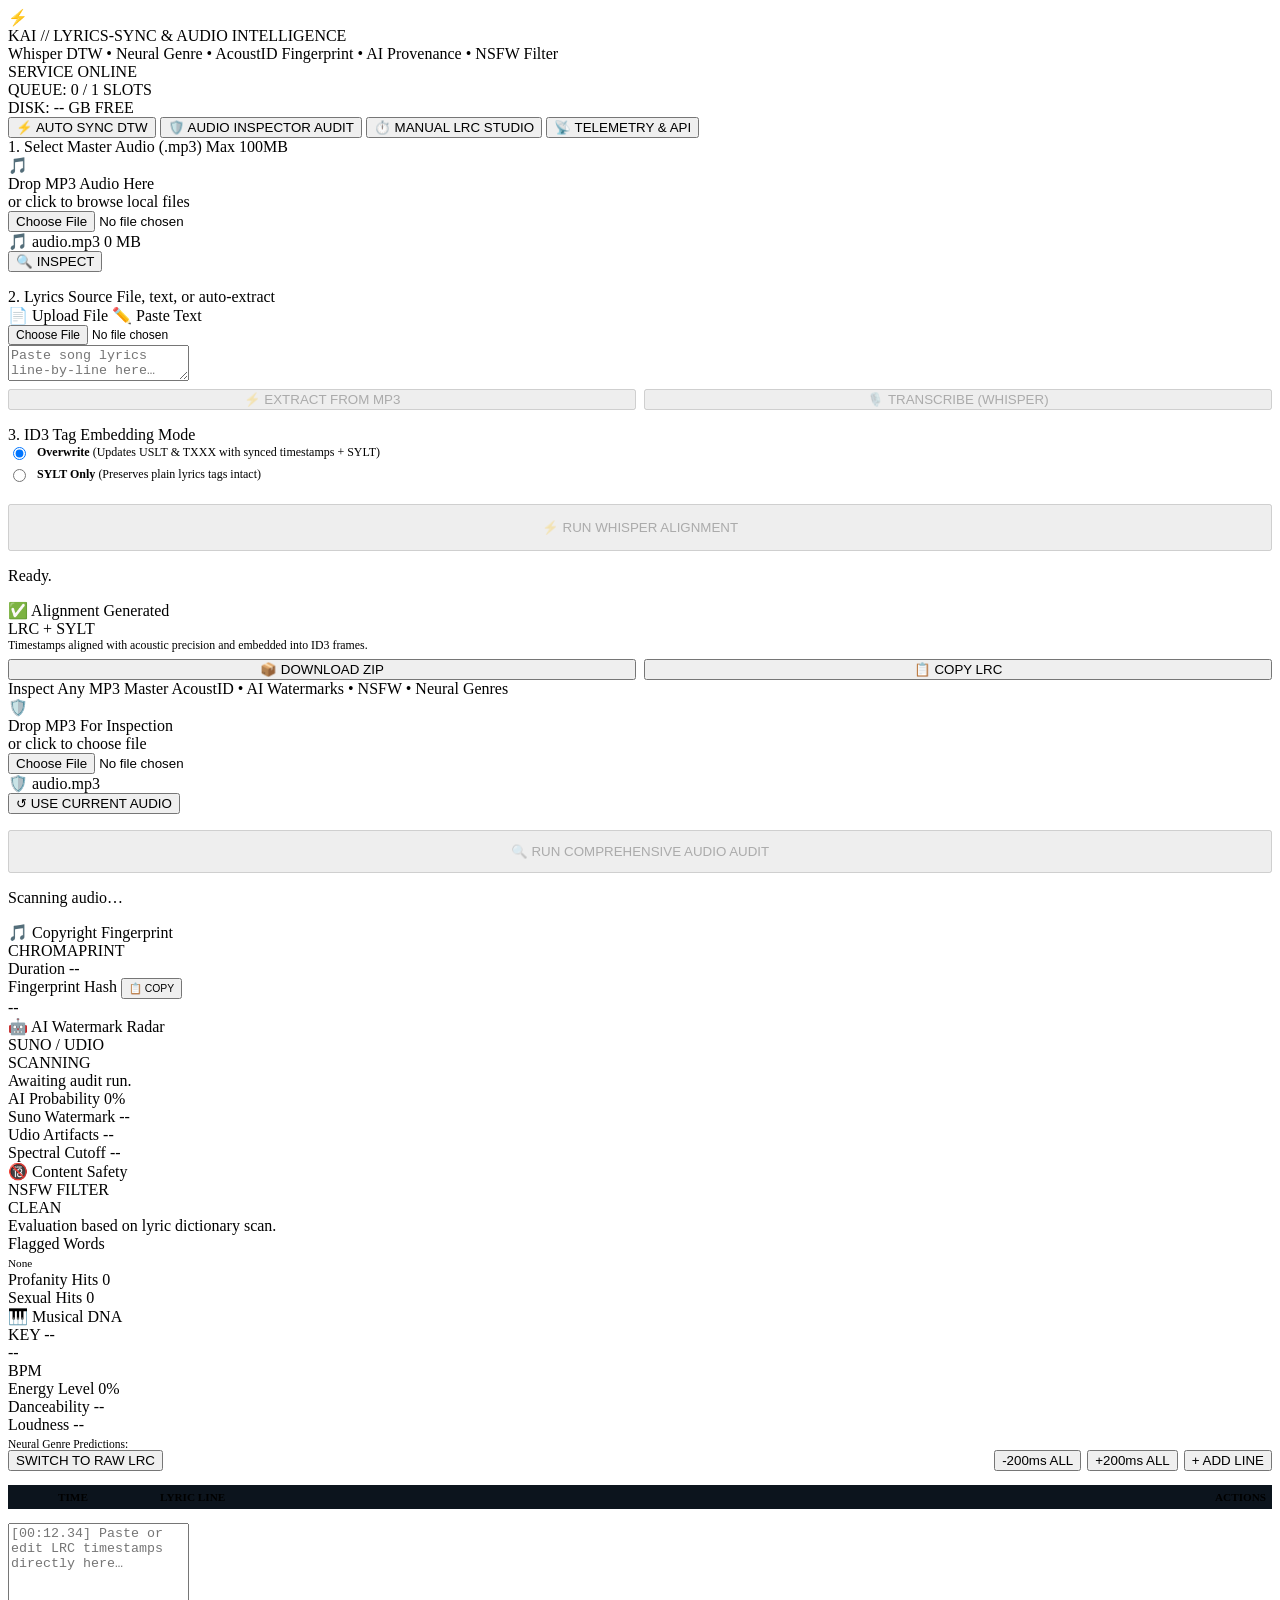
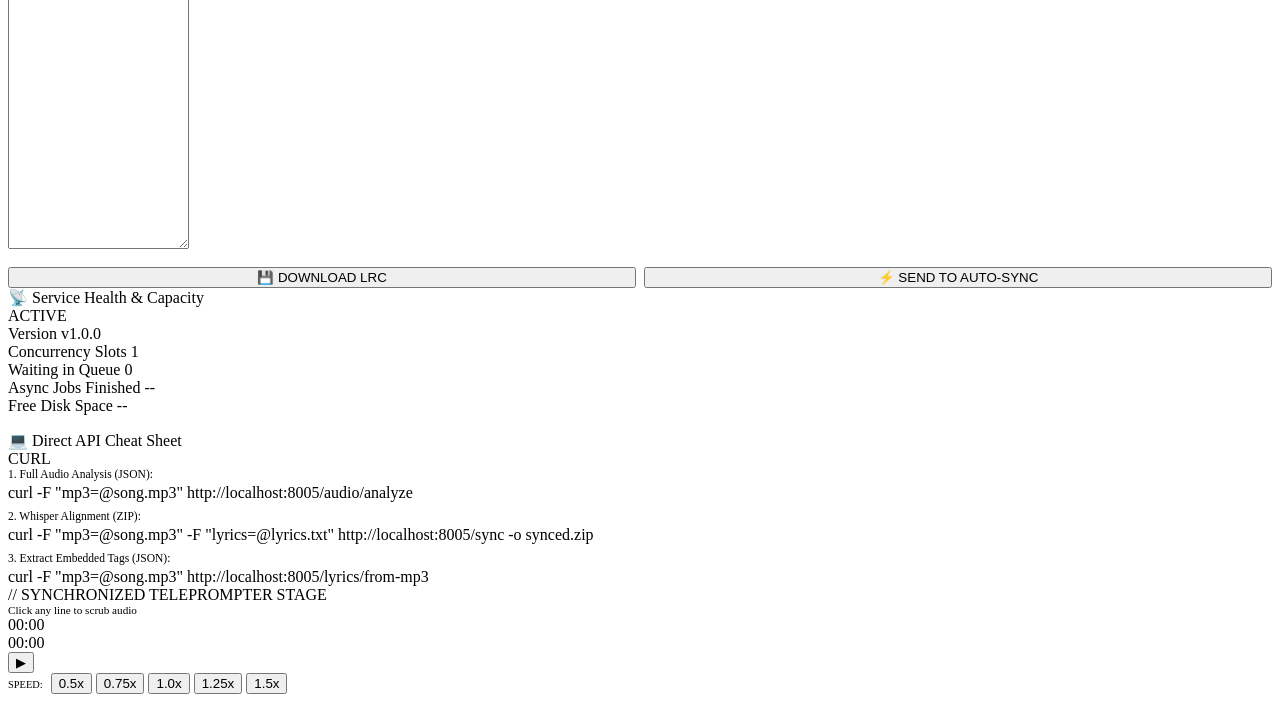
==== commit e8c7b29b: "rebranding" ====
--- a/app/static/index.html
+++ b/app/static/index.html
@@ -3,859 +3,461 @@
 <head>
     <meta charset="UTF-8">
     <meta name="viewport" content="width=device-width, initial-scale=1.0">
-    <title>KAI | Lyric Sync Console</title>
-    <style>
-        @import url('https://fonts.googleapis.com/css2?family=IBM+Plex+Mono:wght@400;500;700&family=Space+Grotesk:wght@500;700&display=swap');
-
-        :root {
-            --bg: #040b12;
-            --bg-2: #07111c;
-            --panel: rgba(6, 18, 31, 0.92);
-            --panel-soft: rgba(10, 24, 40, 0.78);
-            --border: rgba(74, 122, 173, 0.38);
-            --text: #d7e5f4;
-            --muted: #85a1bc;
-            --accent: #36c1ff;
-            --accent-2: #ff9a3d;
-            --active: #7fe0ff;
-            --shell-width: min(1500px, 98vw);
-        }
-
-        * { box-sizing: border-box; }
-        html, body { height: 100%; }
-
-        body {
-            margin: 0;
-            color: var(--text);
-            font-family: 'IBM Plex Mono', monospace;
-            background:
-                radial-gradient(1000px 540px at 10% -15%, rgba(54, 193, 255, 0.16), transparent 60%),
-                radial-gradient(1000px 540px at 100% 0%, rgba(255, 154, 61, 0.13), transparent 65%),
-                linear-gradient(165deg, var(--bg), var(--bg-2));
-            display: grid;
-            grid-template-rows: auto 1fr;
-            overflow: hidden;
-            position: relative;
-        }
-
-        body::before {
-            content: "";
-            position: fixed;
-            inset: 0;
-            pointer-events: none;
-            background: repeating-linear-gradient(
-                to bottom,
-                rgba(255, 255, 255, 0.02) 0,
-                rgba(255, 255, 255, 0.02) 1px,
-                transparent 2px,
-                transparent 4px
-            );
-            opacity: 0.17;
-            mix-blend-mode: soft-light;
-        }
-
-        .masthead {
-            width: var(--shell-width);
-            margin: 12px auto 10px;
-            padding: 12px 16px;
-            border-radius: 14px;
-            border: 1px solid var(--border);
-            background: rgba(4, 14, 24, 0.76);
-            display: flex;
-            align-items: center;
-            justify-content: space-between;
-            gap: 12px;
-            backdrop-filter: blur(7px);
-        }
-
-        .brand {
-            font-family: 'Space Grotesk', sans-serif;
-            font-weight: 700;
-            letter-spacing: 0.08em;
-            text-transform: uppercase;
-            color: var(--accent);
-            font-size: 1.02rem;
-        }
-
-        .subtitle {
-            color: var(--muted);
-            font-size: 0.78rem;
-        }
-
-        .app-shell {
-            width: var(--shell-width);
-            margin: 0 auto 12px;
-            min-height: 0;
-            display: grid;
-            grid-template-columns: minmax(360px, 460px) 1fr;
-            gap: 14px;
-        }
-
-        .control-panel,
-        .viewer-panel {
-            border: 1px solid var(--border);
-            border-radius: 16px;
-            background: var(--panel);
-            box-shadow: 0 16px 44px rgba(0, 0, 0, 0.45);
-            min-height: 0;
-        }
-
-        .control-panel {
-            display: flex;
-            flex-direction: column;
-            padding: 14px;
-            overflow: auto;
-            gap: 12px;
-        }
-
-        .tabs {
-            display: flex;
-            gap: 8px;
-            padding: 4px;
-            border-radius: 10px;
-            background: rgba(255, 255, 255, 0.03);
-            border: 1px solid rgba(255, 255, 255, 0.06);
-        }
-
-        .tab {
-            flex: 1;
-            text-align: center;
-            border: 1px solid rgba(255, 255, 255, 0.08);
-            border-radius: 8px;
-            padding: 8px 10px;
-            color: var(--muted);
-            font-size: 0.74rem;
-            text-transform: uppercase;
-            letter-spacing: 0.08em;
-            cursor: pointer;
-            transition: 180ms ease;
-        }
-
-        .tab:hover { color: var(--text); border-color: rgba(127, 224, 255, 0.4); }
-
-        .tab.active {
-            color: #001422;
-            background: linear-gradient(135deg, var(--active), var(--accent));
-            border-color: transparent;
-            font-weight: 700;
-        }
-
-        .tab-content { display: none; }
-        .tab-content.active {
-            display: flex;
-            flex-direction: column;
-            gap: 10px;            
-            margin-top: 50px;
-
-        }
-
-        .control-group {
-            border: 1px solid rgba(124, 171, 221, 0.24);
-            border-radius: 12px;
-            background: var(--panel-soft);
-            padding: 12px;
-            display: flex;
-            flex-direction: column;
-            gap: 8px;
-        }
-
-        label {
-            color: var(--accent-2);
-            font-size: 0.73rem;
-            letter-spacing: 0.08em;
-            text-transform: uppercase;
-            font-weight: 700;
-        }
-
-        input[type="file"], textarea {
-            width: 100%;
-            border: 1px solid rgba(124, 171, 221, 0.3);
-            border-radius: 10px;
-            background: #020914;
-            color: var(--text);
-            padding: 10px;
-            font-family: 'IBM Plex Mono', monospace;
-            font-size: 0.88rem;
-        }
-
-        input[type="file"]::file-selector-button {
-            border: 1px solid rgba(127, 224, 255, 0.42);
-            border-radius: 6px;
-            padding: 6px 10px;
-            margin-right: 10px;
-            color: #051624;
-            background: linear-gradient(135deg, var(--active), var(--accent));
-            font-family: 'IBM Plex Mono', monospace;
-            font-weight: 700;
-            cursor: pointer;
-        }
-
-        textarea { min-height: 120px; resize: vertical; }
-        .lyrics-textarea { min-height: 120px; }
-        .hidden { display: none; }
-
-        .choice-row {
-            display: flex;
-            flex-direction: column;
-            gap: 8px;
-        }
-
-        .choice-row label {
-            display: flex;
-            align-items: center;
-            gap: 8px;
-            margin: 0;
-            color: var(--muted);
-            text-transform: none;
-            letter-spacing: 0;
-            font-size: 0.96rem;
-            border: 1px solid rgba(124, 171, 221, 0.3);
-            border-radius: 10px;
-            background: rgba(255, 255, 255, 0.04);
-            padding: 9px 10px;
-            cursor: pointer;
-            transition: 160ms ease;
-        }
-
-        .choice-row label:hover {
-            border-color: rgba(127, 224, 255, 0.5);
-            background: rgba(74, 122, 173, 0.22);
-        }
-
-        .choice-row input[type="radio"] {
-            accent-color: var(--accent-2);
-            width: 16px;
-            height: 16px;
-        }
-
-        .embed-note {
-            font-size: 0.78rem;
-            color: var(--muted);
-            line-height: 1.4;
-        }
-
-        .sync-note {
-            border: 1px solid rgba(255, 154, 61, 0.34);
-            border-left: 4px solid var(--accent-2);
-            border-radius: 10px;
-            background: rgba(255, 154, 61, 0.08);
-            color: #ffd3b0;
-            font-size: 0.78rem;
-            line-height: 1.45;
-            padding: 10px;
-            transition: 180ms ease;
-        }
-
-        .sync-note.busy {
-            border-color: rgba(127, 224, 255, 0.4);
-            border-left-color: var(--accent);
-            background: rgba(54, 193, 255, 0.1);
-            color: #d9f4ff;
-            box-shadow: 0 0 0 1px rgba(54, 193, 255, 0.12) inset;
-            animation: sync-note-pulse 1.25s ease-in-out infinite;
-        }
-
-        .sync-note.busy::after {
-            content: ' ...';
-            display: inline-block;
-            width: 1.6em;
-            overflow: hidden;
-            vertical-align: bottom;
-            animation: sync-note-dots 1s steps(4, end) infinite;
-        }
-
-        @keyframes sync-note-pulse {
-            0% {
-                box-shadow: 0 0 0 1px rgba(54, 193, 255, 0.12) inset, 0 0 0 rgba(54, 193, 255, 0.0);
-            }
-            50% {
-                box-shadow: 0 0 0 1px rgba(54, 193, 255, 0.2) inset, 0 0 16px rgba(54, 193, 255, 0.18);
-            }
-            100% {
-                box-shadow: 0 0 0 1px rgba(54, 193, 255, 0.12) inset, 0 0 0 rgba(54, 193, 255, 0.0);
-            }
-        }
-
-        @keyframes sync-note-dots {
-            0% { width: 0; }
-            100% { width: 1.6em; }
-        }
-
-        #btn-sync {
-            border: none;
-            border-radius: 10px;
-            min-height: 48px;
-            background: linear-gradient(135deg, var(--accent-2), #ff6d1f);
-            color: #201205;
-            font-family: 'Space Grotesk', sans-serif;
-            font-weight: 700;
-            font-size: 1rem;
-            text-transform: uppercase;
-            letter-spacing: 0.09em;
-            cursor: pointer;
-            box-shadow: 0 12px 28px rgba(255, 109, 31, 0.25);
-            transition: 180ms ease;
-        }
-
-        #btn-sync:hover { transform: translateY(-1px); filter: brightness(1.05); }
-        #btn-sync:disabled {
-            background: #33455b;
-            color: #89a0ba;
-            cursor: not-allowed;
-            box-shadow: none;
-            transform: none;
-            filter: none;
-        }
-
-        #embedded-lyrics-wrap {
-            border: 1px solid rgba(124, 171, 221, 0.24);
-            border-radius: 12px;
-            background: rgba(2, 9, 20, 0.65);
-            padding: 10px;
-        }
-
-        .embed-status {
-            color: var(--muted);
-            font-size: 0.83rem;
-            margin-bottom: 6px;
-        }
-
-        .embedded-lyrics-panel {
-            border: 1px solid rgba(124, 171, 221, 0.24);
-            border-radius: 10px;
-            background: rgba(255, 255, 255, 0.03);
-            padding: 10px;
-        }
-
-        .embedded-lyrics-panel summary {
-            color: var(--accent);
-            font-size: 0.8rem;
-            text-transform: uppercase;
-            letter-spacing: 0.08em;
-            cursor: pointer;
-            user-select: none;
-        }
-
-        .embedded-lyrics-panel textarea {
-            min-height: 90px;
-            margin-top: 8px;
-        }
-
-        .viewer-panel {
-            display: grid;
-            grid-template-rows: auto 1fr auto;
-            overflow: hidden;
-        }
-
-        .status-bar {
-            margin: 12px 12px 0;
-            padding: 10px 12px;
-            border: 1px solid rgba(124, 171, 221, 0.3);
-            border-radius: 10px;
-            background: rgba(3, 10, 19, 0.75);
-            color: var(--muted);
-            display: flex;
-            align-items: center;
-            gap: 10px;
-            min-height: 40px;
-            font-size: 0.85rem;
-        }
-
-        .status-bar.loading { color: var(--text); }
-
-        .status-bar .spinner {
-            width: 14px;
-            height: 14px;
-            border: 2px solid rgba(124, 171, 221, 0.45);
-            border-top-color: var(--accent-2);
-            border-radius: 50%;
-            animation: spin 0.8s linear infinite;
-            display: none;
-        }
-
-        .status-bar.loading .spinner { display: inline-block; }
-        @keyframes spin { to { transform: rotate(360deg); } }
-
-        #lyrics-window {
-            margin: 12px;
-            border-radius: 12px;
-            border: 1px solid rgba(124, 171, 221, 0.22);
-            background: rgba(2, 8, 16, 0.65);
-            overflow-y: auto;
-            text-align: center;
-            scroll-behavior: smooth;
-            mask-image: linear-gradient(transparent, black 18%, black 82%, transparent);
-            -webkit-mask-image: linear-gradient(transparent, black 18%, black 82%, transparent);
-        }
-
-        #lyrics-content { padding: 16vh 0; }
-
-        .lyric-line {
-            padding: 15px 16px;
-            font-size: clamp(1.02rem, 2.2vw, 1.7rem);
-            color: rgba(215, 229, 244, 0.3);
-            filter: blur(1.7px);
-            transform: scale(0.9);
-            transition: 260ms ease;
-            cursor: pointer;
-        }
-
-        .lyric-line:hover {
-            color: rgba(215, 229, 244, 0.6);
-            filter: blur(0.6px);
-        }
-
-        .active {
-            color: var(--accent-2) !important;
-            filter: blur(0) !important;
-            transform: scale(1.12) !important;
-            text-shadow: 0 0 14px rgba(255, 154, 61, 0.45);
-            font-weight: 700;
-        }
-
-        .player-container {
-            border-top: 1px solid rgba(124, 171, 221, 0.24);
-            background: rgba(4, 12, 22, 0.84);
-            padding: 10px 12px;
-            display: flex;
-            justify-content: center;
-        }
-
-        audio { width: min(960px, 98%); }
-
-        @media (max-width: 1080px) {
-            .app-shell {
-                grid-template-columns: 1fr;
-                grid-template-rows: auto 1fr;
-            }
-
-            .control-panel { max-height: 50vh; }
-        }
-
-        @media (max-width: 720px) {
-            .masthead {
-                flex-direction: column;
-                align-items: flex-start;
-            }
-
-            .tab { font-size: 0.68rem; }
-            .control-panel { padding: 10px; }
-            #lyrics-content { padding: 12vh 0; }
-        }
-    </style>
+    <title>KAI // LYRICS-SYNC & AUDIO INTELLIGENCE</title>
+    <link rel="stylesheet" href="/static/css/base.css">
+    <link rel="stylesheet" href="/static/css/layout.css">
+    <link rel="stylesheet" href="/static/css/components.css">
+    <link rel="stylesheet" href="/static/css/inspector.css">
 </head>
 <body>
-    <header class="masthead">
-        <div class="brand">KAI LYRIC SYNC CONSOLE</div>
-        <div class="subtitle">Whisper alignment + ID3 embedding controls</div>
+    <!-- Top Masthead -->
+    <header class="app-header">
+        <div class="brand-wrap">
+            <div class="brand-icon">⚡</div>
+            <div class="brand-titles">
+                <div class="brand-title">KAI <span class="accent">//</span> LYRICS-SYNC & AUDIO INTELLIGENCE</div>
+                <div class="brand-subtitle">Whisper DTW • Neural Genre • AcoustID Fingerprint • AI Provenance • NSFW Filter</div>
+            </div>
+        </div>
+
+        <div class="telemetry-bar">
+            <div class="telemetry-pill online" id="pill-service-status">
+                <span class="telemetry-dot"></span> SERVICE ONLINE
+            </div>
+            <div class="telemetry-pill" id="pill-queue-status">
+                QUEUE: 0 / 1 SLOTS
+            </div>
+            <div class="telemetry-pill" id="pill-disk-status">
+                DISK: -- GB FREE
+            </div>
+        </div>
     </header>
 
+    <!-- Workspace Tabs -->
+    <nav class="tabs-bar">
+        <button class="tab-btn active" data-tab="sync">
+            <span>⚡ AUTO SYNC</span>
+            <span class="badge-pill">DTW</span>
+        </button>
+        <button class="tab-btn" data-tab="inspector">
+            <span>🛡️ AUDIO INSPECTOR</span>
+            <span class="badge-pill">AUDIT</span>
+        </button>
+        <button class="tab-btn" data-tab="editor">
+            <span>⏱️ MANUAL LRC STUDIO</span>
+        </button>
+        <button class="tab-btn" data-tab="telemetry">
+            <span>📡 TELEMETRY & API</span>
+        </button>
+    </nav>
+
+    <!-- Main Workspace Shell -->
     <main class="app-shell">
-        <section class="control-panel">
-            <div class="tabs">
-                <div class="tab active" data-tab="auto">Auto Sync API</div>
-                <div class="tab" data-tab="manual">Manual LRC Preview</div>
-            </div>
-
-            <div class="tab-content active" id="tab-auto">
-                <div class="control-group group-audio">
-                    <label>1. Select Audio (.mp3)</label>
-                    <input type="file" id="auto-audio" accept=".mp3,audio/mpeg">
-                </div>
-
-                <div class="control-group group-lyrics">
-                    <label>2. Lyrics Source</label>
-                    <div class="choice-row vertical">
-                        <label><input type="radio" name="lyrics-source" value="file" checked> Upload file</label>
-                        <label><input type="radio" name="lyrics-source" value="text"> Paste text</label>
-                    </div>
-                    <input type="file" id="auto-lyrics-file" accept=".txt,text/plain">
-                    <textarea id="auto-lyrics-text" class="lyrics-textarea hidden" placeholder="Paste lyrics here..."></textarea>
-                    <div class="sync-note" id="sync-note">
-                        Use lyrics that actually match what is sung in the generated audio. If extracted or pasted lyrics differ from the vocal, alignment quality will drop and timestamps may look wrong.
-                    </div>
-                </div>
-
-                <div class="control-group group-embed" id="embed-mode-group">
-                    <label>3. Embed Mode</label>
-                    <div class="choice-row vertical">
-                        <label title="Writes synced LRC text into USLT and TXXX:LYRICS (replaces plain lyrics)">
-                            <input type="radio" name="embed-mode" value="overwrite" checked> Overwrite lyrics tags
+        <!-- Left Deck: Active Tool Controller -->
+        <section class="control-deck">
+            <div class="deck-body">
+
+                <!-- ─── TAB 1: AUTO SYNC ─── -->
+                <div class="deck-tab-panel active" id="tab-sync" style="display:flex; flex-direction:column; gap:16px;">
+                    <!-- Step 1: Audio Input -->
+                    <div class="field-group">
+                        <label class="field-label">
+                            <span>1. Select Master Audio (.mp3)</span>
+                            <span class="label-sub">Max 100MB</span>
                         </label>
-                        <label title="Writes only the SYLT frame and keeps existing plain lyrics intact">
-                            <input type="radio" name="embed-mode" value="sylt_only"> SYLT only (keep plain lyrics)
+                        <div class="dropzone" id="sync-audio-dropzone">
+                            <div class="dropzone-icon">🎵</div>
+                            <div class="dropzone-title">Drop MP3 Audio Here</div>
+                            <div class="dropzone-sub">or click to browse local files</div>
+                            <input type="file" id="sync-audio-input" accept=".mp3,audio/mpeg">
+                        </div>
+                        <div class="file-loaded-pill hidden" id="sync-audio-loaded">
+                            <div class="file-loaded-info">
+                                <span>🎵</span>
+                                <span class="file-loaded-name truncate" id="sync-audio-filename">audio.mp3</span>
+                                <span class="file-loaded-size" id="sync-audio-filesize">0 MB</span>
+                            </div>
+                            <button type="button" class="btn-cyber btn-cyber--ghost btn-cyber--sm" id="btn-sync-inspect-shortcut">
+                                🔍 INSPECT
+                            </button>
+                        </div>
+                    </div>
+
+                    <!-- Step 2: Lyrics Source -->
+                    <div class="field-group">
+                        <label class="field-label">
+                            <span>2. Lyrics Source</span>
+                            <span class="label-sub">File, text, or auto-extract</span>
                         </label>
-                    </div>
-                    <div class="embed-note">`overwrite` updates USLT + TXXX:LYRICS with synced content. `sylt_only` writes only SYLT and preserves plain text tags.</div>
-                </div>
-
-                <div class="control-group group-action">
-                    <label>4. Run</label>
-                    <button id="btn-sync" disabled>Sync Lyrics</button>
-                </div>
-
-                <div id="embedded-lyrics-wrap" class="hidden">
-                    <div class="embed-status" id="embed-status-text"></div>
-                    <details class="embedded-lyrics-panel" id="timed-lrc-panel">
-                        <summary>Timed Lyrics (LRC)</summary>
-                        <textarea id="embed-lrc-text" readonly></textarea>
-                    </details>
-                </div>
-            </div>
-
-            <div class="tab-content" id="tab-manual">
-                <div class="control-group">
-                    <label>1. Select Audio (.mp3)</label>
-                    <input type="file" id="manual-audio" accept=".mp3,audio/mpeg">
-                </div>
-                <div class="control-group">
-                    <label>2. Paste Sync Data (LRC text)</label>
-                    <textarea id="manual-lrc-text" class="lyrics-textarea" placeholder="Paste LRC content here..."></textarea>
-                </div>
+                        <div class="choice-group">
+                            <label class="choice-btn active" id="btn-choice-file">
+                                <input type="radio" name="lyrics-source" id="source-file" value="file" checked style="display:none;">
+                                📄 Upload File
+                            </label>
+                            <label class="choice-btn" id="btn-choice-text">
+                                <input type="radio" name="lyrics-source" id="source-text" value="text" style="display:none;">
+                                ✏️ Paste Text
+                            </label>
+                        </div>
+
+                        <!-- File upload mode -->
+                        <div id="lyrics-file-wrap">
+                            <input type="file" id="sync-lyrics-file" accept=".txt,.lrc,text/plain" style="width:100%; font-size:0.75rem; color:var(--text-secondary);">
+                        </div>
+
+                        <!-- Text paste mode -->
+                        <div id="lyrics-text-wrap" class="hidden">
+                            <textarea id="sync-lyrics-text" class="text-area" placeholder="Paste song lyrics line-by-line here…"></textarea>
+                        </div>
+
+                        <!-- Extra extraction helpers -->
+                        <div style="display:flex; gap:8px; margin-top:4px;">
+                            <button type="button" class="btn-cyber btn-cyber--ghost btn-cyber--sm" id="btn-extract-embedded" disabled style="flex:1;">
+                                ⚡ EXTRACT FROM MP3
+                            </button>
+                            <button type="button" class="btn-cyber btn-cyber--ghost btn-cyber--sm" id="btn-transcribe-whisper" disabled style="flex:1;">
+                                🎙️ TRANSCRIBE (WHISPER)
+                            </button>
+                        </div>
+                    </div>
+
+                    <!-- Step 3: Embed Mode -->
+                    <div class="field-group">
+                        <label class="field-label">
+                            <span>3. ID3 Tag Embedding Mode</span>
+                        </label>
+                        <div style="display:flex; flex-direction:column; gap:6px; font-size:0.75rem;">
+                            <label style="display:flex; align-items:center; gap:8px; cursor:pointer;">
+                                <input type="radio" name="embed-mode" value="overwrite" checked>
+                                <span><strong>Overwrite</strong> (Updates USLT & TXXX with synced timestamps + SYLT)</span>
+                            </label>
+                            <label style="display:flex; align-items:center; gap:8px; cursor:pointer;">
+                                <input type="radio" name="embed-mode" value="sylt_only">
+                                <span><strong>SYLT Only</strong> (Preserves plain lyrics tags intact)</span>
+                            </label>
+                        </div>
+                    </div>
+
+                    <!-- Step 4: Run Alignment -->
+                    <div class="field-group" style="margin-top:6px;">
+                        <button type="button" class="btn-cyber" id="btn-start-sync" disabled style="width:100%; padding:14px;">
+                            ⚡ RUN WHISPER ALIGNMENT
+                        </button>
+                    </div>
+
+                    <!-- HUD Status -->
+                    <div class="hud-banner hidden" id="sync-hud-status">
+                        <div class="spinner"></div>
+                        <span id="sync-hud-text">Ready.</span>
+                    </div>
+
+                    <!-- Results Card -->
+                    <div class="audit-card audit-card--cyan hidden" id="sync-results-card">
+                        <div class="card-header">
+                            <div class="card-title">✅ Alignment Generated</div>
+                            <div class="card-badge card-badge--cyan">LRC + SYLT</div>
+                        </div>
+                        <div style="font-size:0.74rem; color:var(--text-secondary);">
+                            Timestamps aligned with acoustic precision and embedded into ID3 frames.
+                        </div>
+                        <div style="display:flex; gap:8px; margin-top:6px;">
+                            <button type="button" class="btn-cyber btn-cyber--emerald btn-cyber--sm" id="btn-download-sync-zip" style="flex:1;">
+                                📦 DOWNLOAD ZIP
+                            </button>
+                            <button type="button" class="btn-cyber btn-cyber--ghost btn-cyber--sm" id="btn-copy-sync-lrc" style="flex:1;">
+                                📋 COPY LRC
+                            </button>
+                        </div>
+                    </div>
+                </div>
+
+                <!-- ─── TAB 2: AUDIO INSPECTOR & AUDIT ─── -->
+                <div class="deck-tab-panel hidden" id="tab-inspector" style="display:flex; flex-direction:column; gap:16px;">
+                    <div class="field-group">
+                        <label class="field-label">
+                            <span>Inspect Any MP3 Master</span>
+                            <span class="label-sub">AcoustID • AI Watermarks • NSFW • Neural Genres</span>
+                        </label>
+                        <div class="dropzone" id="inspector-dropzone">
+                            <div class="dropzone-icon">🛡️</div>
+                            <div class="dropzone-title">Drop MP3 For Inspection</div>
+                            <div class="dropzone-sub">or click to choose file</div>
+                            <input type="file" id="inspector-input" accept=".mp3,audio/mpeg">
+                        </div>
+                        <div class="file-loaded-pill hidden" id="inspector-loaded-pill">
+                            <div class="file-loaded-info">
+                                <span>🛡️</span>
+                                <span class="file-loaded-name truncate" id="inspector-filename">audio.mp3</span>
+                            </div>
+                            <button type="button" class="btn-cyber btn-cyber--ghost btn-cyber--sm hidden" id="btn-inspector-use-current">
+                                ↺ USE CURRENT AUDIO
+                            </button>
+                        </div>
+                    </div>
+
+                    <div class="field-group">
+                        <button type="button" class="btn-cyber" id="btn-run-audio-audit" disabled style="width:100%; padding:12px;">
+                            🔍 RUN COMPREHENSIVE AUDIO AUDIT
+                        </button>
+                    </div>
+
+                    <div class="hud-banner hidden" id="inspector-hud">
+                        <div class="spinner"></div>
+                        <span id="inspector-hud-text">Scanning audio…</span>
+                    </div>
+
+                    <!-- 4-Quadrant Inspector Dashboard -->
+                    <div class="inspector-grid hidden" id="inspector-dashboard">
+                        <!-- Card 1: Copyright & AcoustID Fingerprint -->
+                        <div class="audit-card audit-card--cyan">
+                            <div class="card-header">
+                                <div class="card-title">🎵 Copyright Fingerprint</div>
+                                <div class="card-badge card-badge--cyan" id="card-fingerprint-status">CHROMAPRINT</div>
+                            </div>
+                            <div class="stat-row">
+                                <span class="stat-name">Duration</span>
+                                <span class="stat-val accent-cyan" id="card-fingerprint-duration">--</span>
+                            </div>
+                            <div class="stat-row">
+                                <span class="stat-name">Fingerprint Hash</span>
+                                <button type="button" class="btn-cyber btn-cyber--ghost btn-cyber--sm" id="btn-copy-fingerprint" style="padding:2px 6px; font-size:0.65rem;">
+                                    📋 COPY
+                                </button>
+                            </div>
+                            <div class="code-box" id="card-fingerprint-box">--</div>
+                        </div>
+
+                        <!-- Card 2: AI Provenance & Watermarks -->
+                        <div class="audit-card audit-card--amber">
+                            <div class="card-header">
+                                <div class="card-title">🤖 AI Watermark Radar</div>
+                                <div class="card-badge card-badge--amber">SUNO / UDIO</div>
+                            </div>
+                            <div class="verdict-box verdict-box--emerald" id="card-ai-verdict-box">
+                                <div class="verdict-label" id="card-ai-verdict">SCANNING</div>
+                                <div class="verdict-sub" id="card-ai-reasoning">Awaiting audit run.</div>
+                            </div>
+                            <div class="meter-row">
+                                <div class="meter-header">
+                                    <span>AI Probability</span>
+                                    <span id="card-ai-confidence-val">0%</span>
+                                </div>
+                                <div class="meter-track">
+                                    <div class="meter-fill meter-fill--emerald" id="card-ai-confidence-bar" style="width:0%;"></div>
+                                </div>
+                            </div>
+                            <div class="stat-row">
+                                <span class="stat-name">Suno Watermark</span>
+                                <span class="stat-val" id="card-ai-suno">--</span>
+                            </div>
+                            <div class="stat-row">
+                                <span class="stat-name">Udio Artifacts</span>
+                                <span class="stat-val" id="card-ai-udio">--</span>
+                            </div>
+                            <div class="stat-row">
+                                <span class="stat-name">Spectral Cutoff</span>
+                                <span class="stat-val" id="card-ai-cutoff">--</span>
+                            </div>
+                        </div>
+
+                        <!-- Card 3: Content Safety / NSFW -->
+                        <div class="audit-card audit-card--coral">
+                            <div class="card-header">
+                                <div class="card-title">🔞 Content Safety</div>
+                                <div class="card-badge card-badge--coral">NSFW FILTER</div>
+                            </div>
+                            <div class="verdict-box verdict-box--emerald" id="card-safety-verdict-box">
+                                <div class="verdict-label" id="card-safety-verdict">CLEAN</div>
+                                <div class="verdict-sub">Evaluation based on lyric dictionary scan.</div>
+                            </div>
+                            <div class="stat-row">
+                                <span class="stat-name">Flagged Words</span>
+                                <div class="tags-list" id="card-flagged-words">
+                                    <span style="color:var(--text-muted); font-size:0.7rem;">None</span>
+                                </div>
+                            </div>
+                            <div class="stat-row">
+                                <span class="stat-name">Profanity Hits</span>
+                                <span class="stat-val accent-coral" id="card-score-profanity">0</span>
+                            </div>
+                            <div class="stat-row">
+                                <span class="stat-name">Sexual Hits</span>
+                                <span class="stat-val accent-coral" id="card-score-sexual">0</span>
+                            </div>
+                        </div>
+
+                        <!-- Card 4: Musical DNA & Acoustic Profile -->
+                        <div class="audit-card audit-card--purple">
+                            <div class="card-header">
+                                <div class="card-title">🎹 Musical DNA</div>
+                                <div class="card-badge card-badge--purple" id="card-key-val">KEY --</div>
+                            </div>
+                            <div class="tempo-display">
+                                <div class="beat-pulse-dot"></div>
+                                <div class="tempo-number" id="card-bpm-val">--</div>
+                                <div class="tempo-unit">BPM</div>
+                            </div>
+                            <div class="meter-row">
+                                <div class="meter-header">
+                                    <span>Energy Level</span>
+                                    <span id="card-energy-val">0%</span>
+                                </div>
+                                <div class="meter-track">
+                                    <div class="meter-fill meter-fill--purple" id="card-energy-bar" style="width:0%;"></div>
+                                </div>
+                            </div>
+                            <div class="stat-row">
+                                <span class="stat-name">Danceability</span>
+                                <span class="stat-val" id="card-dance-val">--</span>
+                            </div>
+                            <div class="stat-row">
+                                <span class="stat-name">Loudness</span>
+                                <span class="stat-val" id="card-lufs-val">--</span>
+                            </div>
+                            <div style="font-size:0.72rem; color:var(--text-muted); margin-top:4px;">Neural Genre Predictions:</div>
+                            <div id="card-genres-list" style="display:flex; flex-direction:column; gap:6px;"></div>
+                        </div>
+                    </div>
+                </div>
+
+                <!-- ─── TAB 3: MANUAL LRC STUDIO ─── -->
+                <div class="deck-tab-panel hidden" id="tab-editor" style="display:flex; flex-direction:column; gap:14px;">
+                    <div style="display:flex; align-items:center; justify-content:space-between; flex-wrap:wrap; gap:8px;">
+                        <button type="button" class="btn-cyber btn-cyber--ghost btn-cyber--sm" id="btn-editor-switch-view">
+                            SWITCH TO RAW LRC
+                        </button>
+                        <div style="display:flex; gap:6px;">
+                            <button type="button" class="btn-cyber btn-cyber--ghost btn-cyber--sm" id="btn-editor-nudge-all-minus" title="Shift all timestamps back by 200ms">
+                                -200ms ALL
+                            </button>
+                            <button type="button" class="btn-cyber btn-cyber--ghost btn-cyber--sm" id="btn-editor-nudge-all-plus" title="Shift all timestamps forward by 200ms">
+                                +200ms ALL
+                            </button>
+                            <button type="button" class="btn-cyber btn-cyber--ghost btn-cyber--sm" id="btn-editor-add-line">
+                                + ADD LINE
+                            </button>
+                        </div>
+                    </div>
+
+                    <!-- Table View -->
+                    <div id="editor-table-view" style="max-height:360px; overflow-y:auto; border:1px solid var(--border-subtle); border-radius:var(--radius-sm); background:rgba(3,8,15,0.7);">
+                        <table style="width:100%; border-collapse:collapse;">
+                            <thead>
+                                <tr style="border-bottom:1px solid var(--border-subtle); background:rgba(5,14,24,0.9); font-size:0.7rem; color:var(--cyan); text-align:left;">
+                                    <th style="padding:6px; width:32px;"></th>
+                                    <th style="padding:6px; width:90px;">TIME</th>
+                                    <th style="padding:6px;">LYRIC LINE</th>
+                                    <th style="padding:6px; width:130px; text-align:right;">ACTIONS</th>
+                                </tr>
+                            </thead>
+                            <tbody id="editor-table-body"></tbody>
+                        </table>
+                    </div>
+
+                    <!-- Raw Text View -->
+                    <div id="editor-text-view" class="hidden">
+                        <textarea id="editor-raw-textarea" class="text-area" style="min-height:320px;" placeholder="[00:12.34] Paste or edit LRC timestamps directly here…"></textarea>
+                    </div>
+
+                    <div style="display:flex; gap:8px;">
+                        <button type="button" class="btn-cyber btn-cyber--emerald btn-cyber--sm" id="btn-editor-export" style="flex:1;">
+                            💾 DOWNLOAD LRC
+                        </button>
+                        <button type="button" class="btn-cyber btn-cyber--ghost btn-cyber--sm" id="btn-editor-send-to-sync" style="flex:1;">
+                            ⚡ SEND TO AUTO-SYNC
+                        </button>
+                    </div>
+                </div>
+
+                <!-- ─── TAB 4: TELEMETRY & API ─── -->
+                <div class="deck-tab-panel hidden" id="tab-telemetry" style="display:flex; flex-direction:column; gap:16px;">
+                    <div class="audit-card audit-card--cyan">
+                        <div class="card-header">
+                            <div class="card-title">📡 Service Health & Capacity</div>
+                            <div class="card-badge card-badge--cyan" id="telemetry-stat-status">ACTIVE</div>
+                        </div>
+                        <div class="stat-row">
+                            <span class="stat-name">Version</span>
+                            <span class="stat-val" id="telemetry-stat-version">v1.0.0</span>
+                        </div>
+                        <div class="stat-row">
+                            <span class="stat-name">Concurrency Slots</span>
+                            <span class="stat-val" id="telemetry-stat-slots">1</span>
+                        </div>
+                        <div class="stat-row">
+                            <span class="stat-name">Waiting in Queue</span>
+                            <span class="stat-val" id="telemetry-stat-waiting">0</span>
+                        </div>
+                        <div class="stat-row">
+                            <span class="stat-name">Async Jobs Finished</span>
+                            <span class="stat-val accent-emerald" id="telemetry-stat-completed">--</span>
+                        </div>
+                        <div class="stat-row">
+                            <span class="stat-name">Free Disk Space</span>
+                            <span class="stat-val accent-cyan" id="telemetry-stat-disk-free">--</span>
+                        </div>
+                    </div>
+
+                    <div class="audit-card audit-card--purple">
+                        <div class="card-header">
+                            <div class="card-title">💻 Direct API Cheat Sheet</div>
+                            <div class="card-badge card-badge--purple">CURL</div>
+                        </div>
+                        <div style="font-size:0.72rem; color:var(--text-muted); margin-bottom:4px;">1. Full Audio Analysis (JSON):</div>
+                        <div class="code-box">curl -F "mp3=@song.mp3" http://localhost:8005/audio/analyze</div>
+
+                        <div style="font-size:0.72rem; color:var(--text-muted); margin-top:8px; margin-bottom:4px;">2. Whisper Alignment (ZIP):</div>
+                        <div class="code-box">curl -F "mp3=@song.mp3" -F "lyrics=@lyrics.txt" http://localhost:8005/sync -o synced.zip</div>
+
+                        <div style="font-size:0.72rem; color:var(--text-muted); margin-top:8px; margin-bottom:4px;">3. Extract Embedded Tags (JSON):</div>
+                        <div class="code-box">curl -F "mp3=@song.mp3" http://localhost:8005/lyrics/from-mp3</div>
+                    </div>
+                </div>
+
             </div>
         </section>
 
-        <section class="viewer-panel">
-            <div class="status-bar" id="status-bar">
-                <div class="spinner"></div>
-                <span id="status-text">Ready - select files and click Sync.</span>
-            </div>
-
-            <div id="lyrics-window">
-                <div id="lyrics-content">
-                    <div class="lyric-line active">Waiting for files...</div>
-                    <div class="lyric-line">Upload an MP3 and lyrics to auto-sync, or load local files.</div>
-                </div>
-            </div>
-
-            <div class="player-container"><audio id="audio-player" controls></audio></div>
+        <!-- Right Deck: Synchronized Stage & Cyber Player -->
+        <section class="stage-deck">
+            <div class="stage-header">
+                <div class="stage-title">// SYNCHRONIZED TELEPROMPTER STAGE</div>
+                <div style="font-size:0.7rem; color:var(--text-muted);">Click any line to scrub audio</div>
+            </div>
+
+            <!-- Scrollable Lyric Teleprompter -->
+            <div class="stage-lyrics-wrap" id="stage-lyrics-wrap"></div>
+
+            <!-- Integrated Audio Player Bar -->
+            <div class="cyber-player">
+                <div class="player-scrubber-row">
+                    <div class="player-time" id="player-cur-time">00:00</div>
+                    <div class="scrubber-bar" id="player-scrubber-bar">
+                        <div class="scrubber-fill" id="player-scrubber-fill"></div>
+                    </div>
+                    <div class="player-time" id="player-total-time">00:00</div>
+                </div>
+
+                <div class="player-controls-row">
+                    <div class="player-main-btns">
+                        <button type="button" class="player-btn play-toggle" id="player-play-toggle" title="Play/Pause (Space)">
+                            ▶
+                        </button>
+                    </div>
+
+                    <div class="player-speeds">
+                        <span style="font-size:0.65rem; color:var(--text-muted); margin-right:4px;">SPEED:</span>
+                        <button type="button" class="speed-chip" data-speed="0.5">0.5x</button>
+                        <button type="button" class="speed-chip" data-speed="0.75">0.75x</button>
+                        <button type="button" class="speed-chip active" data-speed="1.0">1.0x</button>
+                        <button type="button" class="speed-chip" data-speed="1.25">1.25x</button>
+                        <button type="button" class="speed-chip" data-speed="1.5">1.5x</button>
+                    </div>
+                </div>
+            </div>
         </section>
     </main>
 
-    <script>
-        // ─── Elements ───
-        const player    = document.getElementById('audio-player');
-        const content   = document.getElementById('lyrics-content');
-        const windowEl  = document.getElementById('lyrics-window');
-        const statusBar = document.getElementById('status-bar');
-        const statusTxt = document.getElementById('status-text');
-        const btnSync   = document.getElementById('btn-sync');
-
-        const autoAudio   = document.getElementById('auto-audio');
-        const autoLyricsFile = document.getElementById('auto-lyrics-file');
-        const autoLyricsText = document.getElementById('auto-lyrics-text');
-        const lyricsSource = document.querySelectorAll('input[name="lyrics-source"]');
-        const manualAudio = document.getElementById('manual-audio');
-        const manualLrcText = document.getElementById('manual-lrc-text');
-        const embeddedWrap = document.getElementById('embedded-lyrics-wrap');
-        const embedStatusText = document.getElementById('embed-status-text');
-        const timedLrcPanel = document.getElementById('timed-lrc-panel');
-        const embedLrcText = document.getElementById('embed-lrc-text');
-        const syncNote = document.getElementById('sync-note');
-
-        const syncNoteDefaultText = 'Use lyrics that actually match what is sung in the generated audio. If extracted or pasted lyrics differ from the vocal, alignment quality will drop and timestamps may look wrong.';
-
-        function setSyncNoteBusy(isBusy) {
-            if (!syncNote) return;
-            if (isBusy) {
-                syncNote.classList.add('busy');
-                syncNote.textContent = 'Sync service is running on the server. This can take a bit depending on audio length and load. Please wait.';
-            } else {
-                syncNote.classList.remove('busy');
-                syncNote.textContent = syncNoteDefaultText;
-            }
-        }
-
-        let syncMap = [];
-
-        // ─── Tab switching ───
-        document.querySelectorAll('.tab').forEach(tab => {
-            tab.addEventListener('click', () => {
-                document.querySelectorAll('.tab').forEach(t => t.classList.remove('active'));
-                document.querySelectorAll('.tab-content').forEach(c => c.classList.remove('active'));
-                tab.classList.add('active');
-                document.getElementById(`tab-${tab.dataset.tab}`).classList.add('active');
-            });
-        });
-
-        // ─── Status helpers ───
-        function setStatus(msg, loading = false) {
-            statusTxt.textContent = msg;
-            statusBar.classList.toggle('loading', loading);
-        }
-
-        // ─── Enable sync button when both files selected ───
-        let lyricsMode = 'file';
-
-        function checkAutoReady() {
-            const hasLyrics = lyricsMode === 'file'
-                ? autoLyricsFile.files.length > 0
-                : autoLyricsText.value.trim().length > 0;
-            btnSync.disabled = !(autoAudio.files.length && hasLyrics);
-        }
-        autoAudio.addEventListener('change', checkAutoReady);
-        autoLyricsFile.addEventListener('change', checkAutoReady);
-        autoLyricsText.addEventListener('input', checkAutoReady);
-
-        // ─── Extract embedded lyrics when MP3 is chosen ───
-        autoAudio.addEventListener('change', async () => {
-            const file = autoAudio.files[0];
-            embeddedWrap.classList.add('hidden');
-            embedLrcText.value = '';
-            if (!file) return;
-
-            embedStatusText.style.color = '#888';
-            embedStatusText.textContent = '🔍 Checking for embedded lyrics…';
-            embeddedWrap.classList.remove('hidden');
-
-            try {
-                const form = new FormData();
-                form.append('mp3', file);
-                const resp = await fetch('/lyrics/from-mp3', { method: 'POST', body: form });
-                if (!resp.ok) {
-                    embedStatusText.style.color = '#f88';
-                    embedStatusText.textContent = '⚠️ Could not read embedded lyrics.';
-                    return;
-                }
-                const data = await resp.json();
-                const found = data.sources && (data.sources.uslt || data.sources.txxx_lyrics || data.sources.sylt);
-                if (!found || (!data.plain_lyrics && !data.timed_lyrics_lrc)) {
-                    embedStatusText.style.color = '#888';
-                    embedStatusText.textContent = 'ℹ️ No embedded lyrics found.';
-                    timedLrcPanel.classList.add('hidden');
-                    return;
-                }
-
-                // Build source label
-                const srcNames = [];
-                if (data.sources.uslt) srcNames.push('USLT');
-                if (data.sources.txxx_lyrics) srcNames.push('TXXX');
-                if (data.sources.sylt) srcNames.push('SYLT');
-                embedStatusText.style.color = '#8f8';
-                embedStatusText.textContent = `✅ Found embedded lyrics (${srcNames.join('/')}).`;
-
-                // Show timed LRC panel if available
-                if (data.timed_lyrics_lrc) {
-                    embedLrcText.value = data.timed_lyrics_lrc;
-                    timedLrcPanel.classList.remove('hidden');
-                } else {
-                    timedLrcPanel.classList.add('hidden');
-                }
-
-                // Pre-populate plain lyrics textarea and switch to text mode
-                if (data.plain_lyrics) {
-                    autoLyricsText.value = data.plain_lyrics;
-                    // Switch to text mode
-                    const textRadio = document.querySelector('input[name="lyrics-source"][value="text"]');
-                    if (textRadio) {
-                        textRadio.checked = true;
-                        lyricsMode = 'text';
-                        autoLyricsFile.classList.add('hidden');
-                        autoLyricsText.classList.remove('hidden');
-                        autoLyricsFile.value = '';
-                    }
-                    checkAutoReady();
-                }
-            } catch (e) {
-                embedStatusText.style.color = '#f88';
-                embedStatusText.textContent = '⚠️ Error checking embedded lyrics.';
-                console.error(e);
-            }
-        });
-
-        lyricsSource.forEach(radio => {
-            radio.addEventListener('change', () => {
-                lyricsMode = radio.value;
-                const usingFile = lyricsMode === 'file';
-                autoLyricsFile.classList.toggle('hidden', !usingFile);
-                autoLyricsText.classList.toggle('hidden', usingFile);
-                if (usingFile) autoLyricsText.value = '';
-                else autoLyricsFile.value = '';
-                checkAutoReady();
-            });
-        });
-
-        // ─── AUTO-SYNC: Call the API ───
-        btnSync.addEventListener('click', async () => {
-            const mp3File = autoAudio.files[0];
-            const lyricPayload = lyricsMode === 'file'
-                ? autoLyricsFile.files[0]
-                : new Blob([autoLyricsText.value], { type: 'text/plain' });
-            if (!mp3File || !lyricPayload) return;
-
-            btnSync.disabled = true;
-            setStatus('Uploading and syncing… this may take a minute.', true);
-            setSyncNoteBusy(true);
-
-            try {
-                const form = new FormData();
-                form.append('mp3', mp3File);
-                form.append('lyrics', lyricPayload, lyricsMode === 'file' ? lyricPayload.name || 'lyrics.txt' : 'lyrics.txt');
-                form.append('embed_mode', document.querySelector('input[name="embed-mode"]:checked').value);
-
-                const resp = await fetch('/sync', { method: 'POST', body: form });
-
-                if (!resp.ok) {
-                    const err = await resp.json().catch(() => ({ detail: resp.statusText }));
-                    throw new Error(err.detail || 'Sync failed');
-                }
-
-                setStatus('Processing response…', true);
-
-                // Response is a ZIP containing _synced.mp3 and _synced.lrc
-                const blob = await resp.blob();
-                const zip  = await loadZip(blob);
-
-                // Find the files in the ZIP
-                let mp3Blob = null, lrcText = null;
-                for (const [name, data] of zip) {
-                    if (name.endsWith('.mp3')) mp3Blob = data;
-                    if (name.endsWith('.lrc')) lrcText = await data.text();
-                }
-
-                if (!mp3Blob || !lrcText) throw new Error('ZIP missing expected files');
-
-                // Load audio
-                player.src = URL.createObjectURL(mp3Blob);
-
-                // Parse LRC and display
-                parseLrc(lrcText);
-
-                setStatus(`✅ Synced! ${syncMap.length} lines aligned. Press play.`, false);
-
-                // Offer download
-                offerDownload(blob, mp3File.name.replace('.mp3', '_synced.zip'));
-
-            } catch (err) {
-                setStatus(`❌ Error: ${err.message}`, false);
-                console.error(err);
-            } finally {
-                btnSync.disabled = false;
-                checkAutoReady();
-                setSyncNoteBusy(false);
-            }
-        });
-
-        // ─── MANUAL: Load local files ───
-        manualAudio.addEventListener('change', (e) => {
-            const file = e.target.files[0];
-            if (file) {
-                player.src = URL.createObjectURL(file);
-                setStatus('Audio loaded. Paste LRC text next.', false);
-            }
-        });
-
-        manualLrcText.addEventListener('input', (e) => {
-            const text = e.target.value;
-            if (!text.trim()) {
-                setStatus('Awaiting LRC text…', false);
-                syncMap = [];
-                content.innerHTML = '<div class="lyric-line active">Waiting for LRC text...</div>';
-                return;
-            }
-            parseLrc(text);
-            setStatus(`✅ LRC text loaded: ${syncMap.length} lines. Press play.`, false);
-        });
-
-        // ─── LRC Parser ───
-        function parseLrc(raw) {
-            syncMap = [];
-            content.innerHTML = '';
-            raw.split('\n').forEach(line => {
-                const match = line.match(/\[(\d+):(\d+\.?\d*)\](.*)/);
-                if (match) {
-                    const ms = (parseInt(match[1]) * 60 + parseFloat(match[2])) * 1000;
-                    const text = match[3].trim();
-                    if (text) syncMap.push({ time: ms, text });
-                }
-            });
-            syncMap.forEach((item, i) => {
-                const div = document.createElement('div');
-                div.className = 'lyric-line';
-                div.id = `line-${i}`;
-                div.innerText = item.text;
-                // Click to seek
-                div.addEventListener('click', () => {
-                    player.currentTime = item.time / 1000;
-                    if (player.paused) player.play();
-                });
-                content.appendChild(div);
-            });
-        }
-
-        // ─── Sync Engine ───
-        let lastActive = -1;
-        player.addEventListener('timeupdate', () => {
-            const now = player.currentTime * 1000;
-            let activeIdx = -1;
-
-            for (let i = syncMap.length - 1; i >= 0; i--) {
-                if (now >= syncMap[i].time) { activeIdx = i; break; }
-            }
-
-            if (activeIdx !== lastActive) {
-                lastActive = activeIdx;
-                document.querySelectorAll('.lyric-line').forEach(el => el.classList.remove('active'));
-                if (activeIdx >= 0) {
-                    const activeEl = document.getElementById(`line-${activeIdx}`);
-                    if (activeEl) {
-                        activeEl.classList.add('active');
-                        const targetScroll = activeEl.offsetTop - (windowEl.offsetHeight / 2);
-                        windowEl.scrollTo({ top: Math.max(0, targetScroll), behavior: 'smooth' });
-                    }
-                }
-            }
-        });
-
-        // ─── Minimal ZIP reader (no external lib needed) ───
-        async function loadZip(blob) {
-            const buf  = await blob.arrayBuffer();
-            const view = new DataView(buf);
-            const entries = [];
-            let offset = 0;
-
-            while (offset < buf.byteLength - 4) {
-                const sig = view.getUint32(offset, true);
-                if (sig !== 0x04034b50) break; // local file header
-
-                const compMethod  = view.getUint16(offset + 8, true);
-                const compSize    = view.getUint32(offset + 18, true);
-                const uncompSize  = view.getUint32(offset + 22, true);
-                const nameLen     = view.getUint16(offset + 26, true);
-                const extraLen    = view.getUint16(offset + 28, true);
-                const nameBytes   = new Uint8Array(buf, offset + 30, nameLen);
-                const fileName    = new TextDecoder().decode(nameBytes);
-                const dataStart   = offset + 30 + nameLen + extraLen;
-                const fileData    = buf.slice(dataStart, dataStart + compSize);
-
-                if (compMethod === 0) {
-                    // Stored (no compression)
-                    entries.push([fileName, new Blob([fileData])]);
-                } else if (compMethod === 8) {
-                    // Deflated — use DecompressionStream
-                    const ds = new DecompressionStream('deflate-raw');
-                    const writer = ds.writable.getWriter();
-                    writer.write(new Uint8Array(fileData));
-                    writer.close();
-                    const decompressed = await new Response(ds.readable).blob();
-                    entries.push([fileName, decompressed]);
-                } else {
-                    console.warn(`Unsupported compression method ${compMethod} for ${fileName}`);
-                }
-
-                offset = dataStart + compSize;
-            }
-            return entries;
-        }
-
-        // ─── Offer download ───
-        function offerDownload(blob, fileName) {
-            const a = document.createElement('a');
-            a.href = URL.createObjectURL(blob);
-            a.download = fileName;
-            a.click();
-            URL.revokeObjectURL(a.href);
-        }
-    </script>
+    <!-- Master ES Module Entry -->
+    <script type="module" src="/static/js/app.js"></script>
 </body>
-</html>+</html>
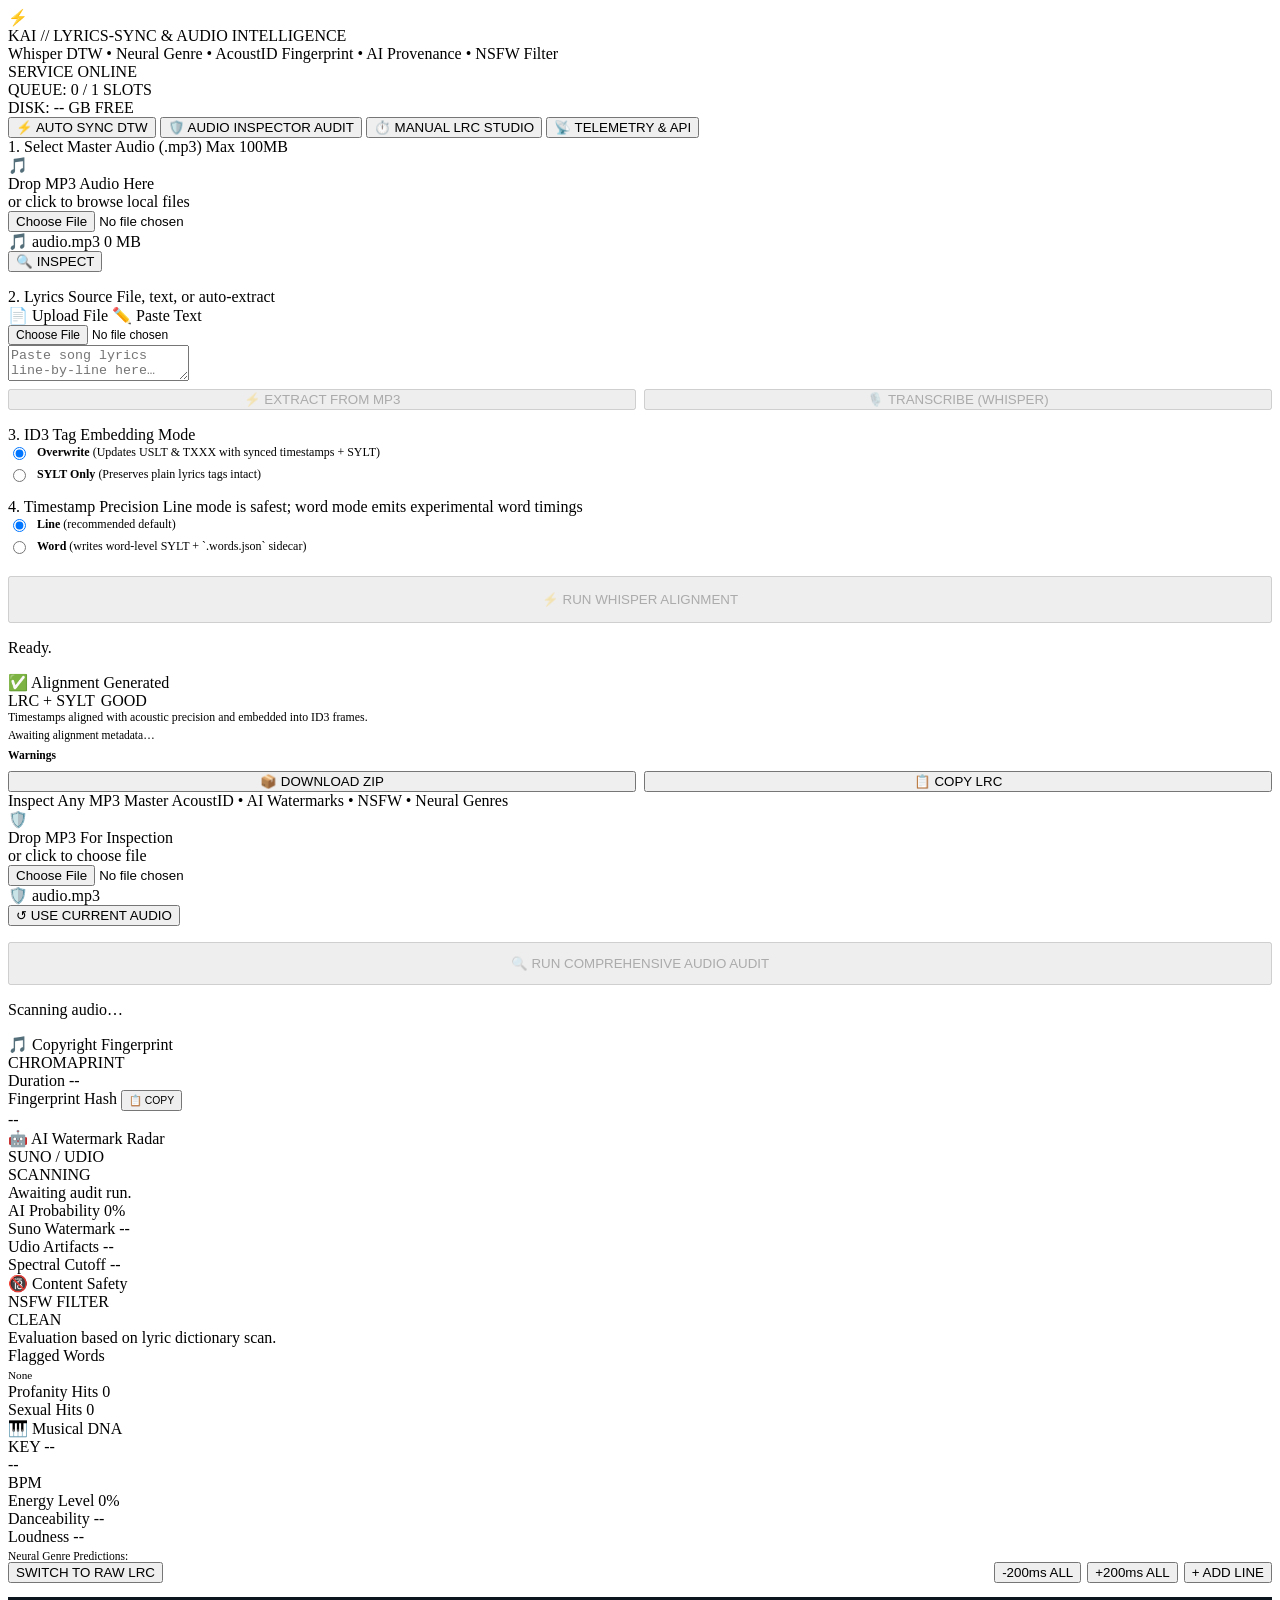
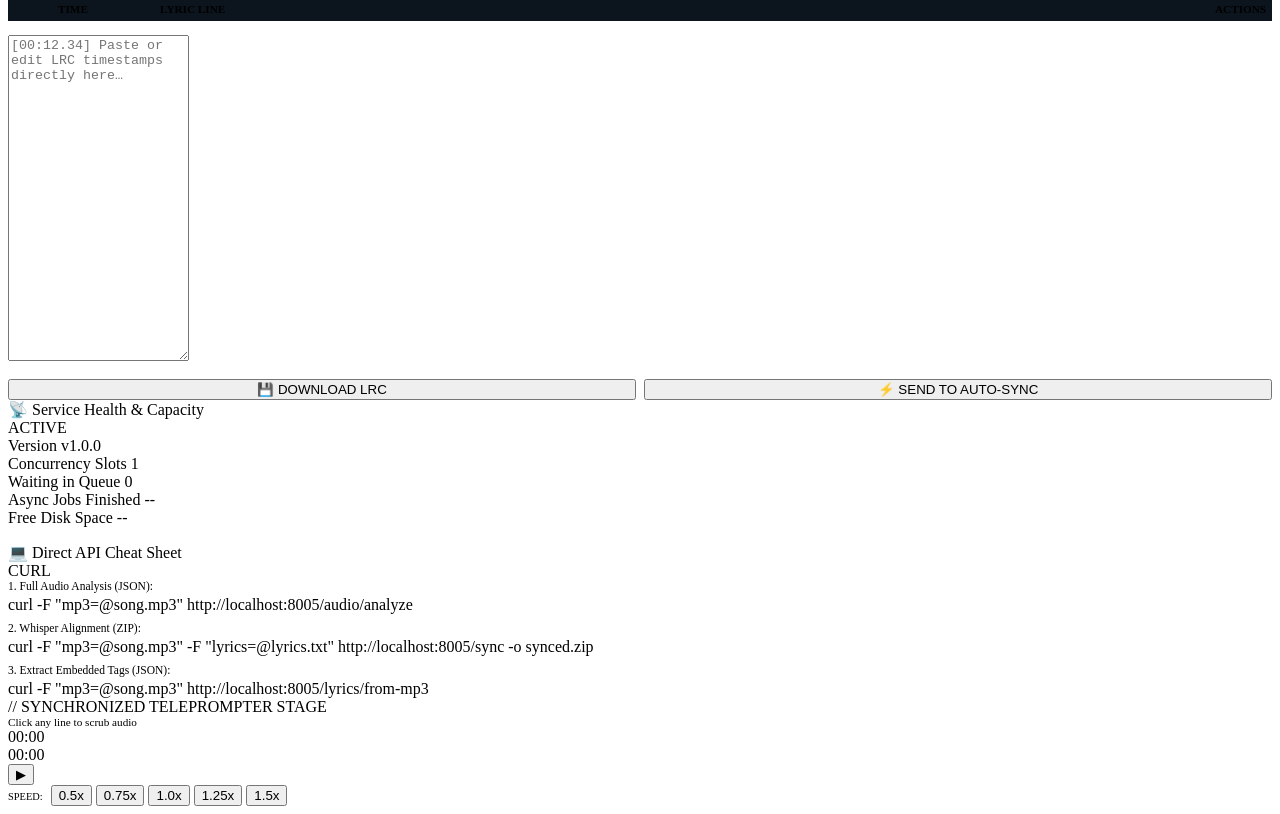
==== commit 76cd9eda: "Improve hard-case lyric sync pipeline Co-authored-by: khannover <4188676+khannover@users.noreply.git" ====
--- a/app/static/index.html
+++ b/app/static/index.html
@@ -138,7 +138,25 @@
                         </div>
                     </div>
 
-                    <!-- Step 4: Run Alignment -->
+                    <!-- Step 4: Timestamp Precision -->
+                    <div class="field-group">
+                        <label class="field-label">
+                            <span>4. Timestamp Precision</span>
+                            <span class="label-sub">Line mode is safest; word mode emits experimental word timings</span>
+                        </label>
+                        <div style="display:flex; flex-direction:column; gap:6px; font-size:0.75rem;">
+                            <label style="display:flex; align-items:center; gap:8px; cursor:pointer;">
+                                <input type="radio" name="timestamp-mode" value="line" checked>
+                                <span><strong>Line</strong> (recommended default)</span>
+                            </label>
+                            <label style="display:flex; align-items:center; gap:8px; cursor:pointer;">
+                                <input type="radio" name="timestamp-mode" value="word">
+                                <span><strong>Word</strong> (writes word-level SYLT + `.words.json` sidecar)</span>
+                            </label>
+                        </div>
+                    </div>
+
+                    <!-- Step 5: Run Alignment -->
                     <div class="field-group" style="margin-top:6px;">
                         <button type="button" class="btn-cyber" id="btn-start-sync" disabled style="width:100%; padding:14px;">
                             ⚡ RUN WHISPER ALIGNMENT
@@ -155,10 +173,20 @@
                     <div class="audit-card audit-card--cyan hidden" id="sync-results-card">
                         <div class="card-header">
                             <div class="card-title">✅ Alignment Generated</div>
-                            <div class="card-badge card-badge--cyan">LRC + SYLT</div>
+                            <div style="display:flex; gap:6px; align-items:center;">
+                                <div class="card-badge card-badge--cyan">LRC + SYLT</div>
+                                <div class="card-badge card-badge--emerald" id="sync-rating-badge">GOOD</div>
+                            </div>
                         </div>
                         <div style="font-size:0.74rem; color:var(--text-secondary);">
                             Timestamps aligned with acoustic precision and embedded into ID3 frames.
+                        </div>
+                        <div id="sync-results-summary" style="font-size:0.72rem; color:var(--text-muted); margin-top:4px;">
+                            Awaiting alignment metadata…
+                        </div>
+                        <div class="hidden" id="sync-warnings-section" style="margin-top:8px; font-size:0.72rem; color:var(--amber);">
+                            <div style="margin-bottom:4px; color:var(--amber); font-weight:600;">Warnings</div>
+                            <ul id="sync-warnings-list" style="padding-left:16px; margin:0; display:flex; flex-direction:column; gap:4px;"></ul>
                         </div>
                         <div style="display:flex; gap:8px; margin-top:6px;">
                             <button type="button" class="btn-cyber btn-cyber--emerald btn-cyber--sm" id="btn-download-sync-zip" style="flex:1;">
